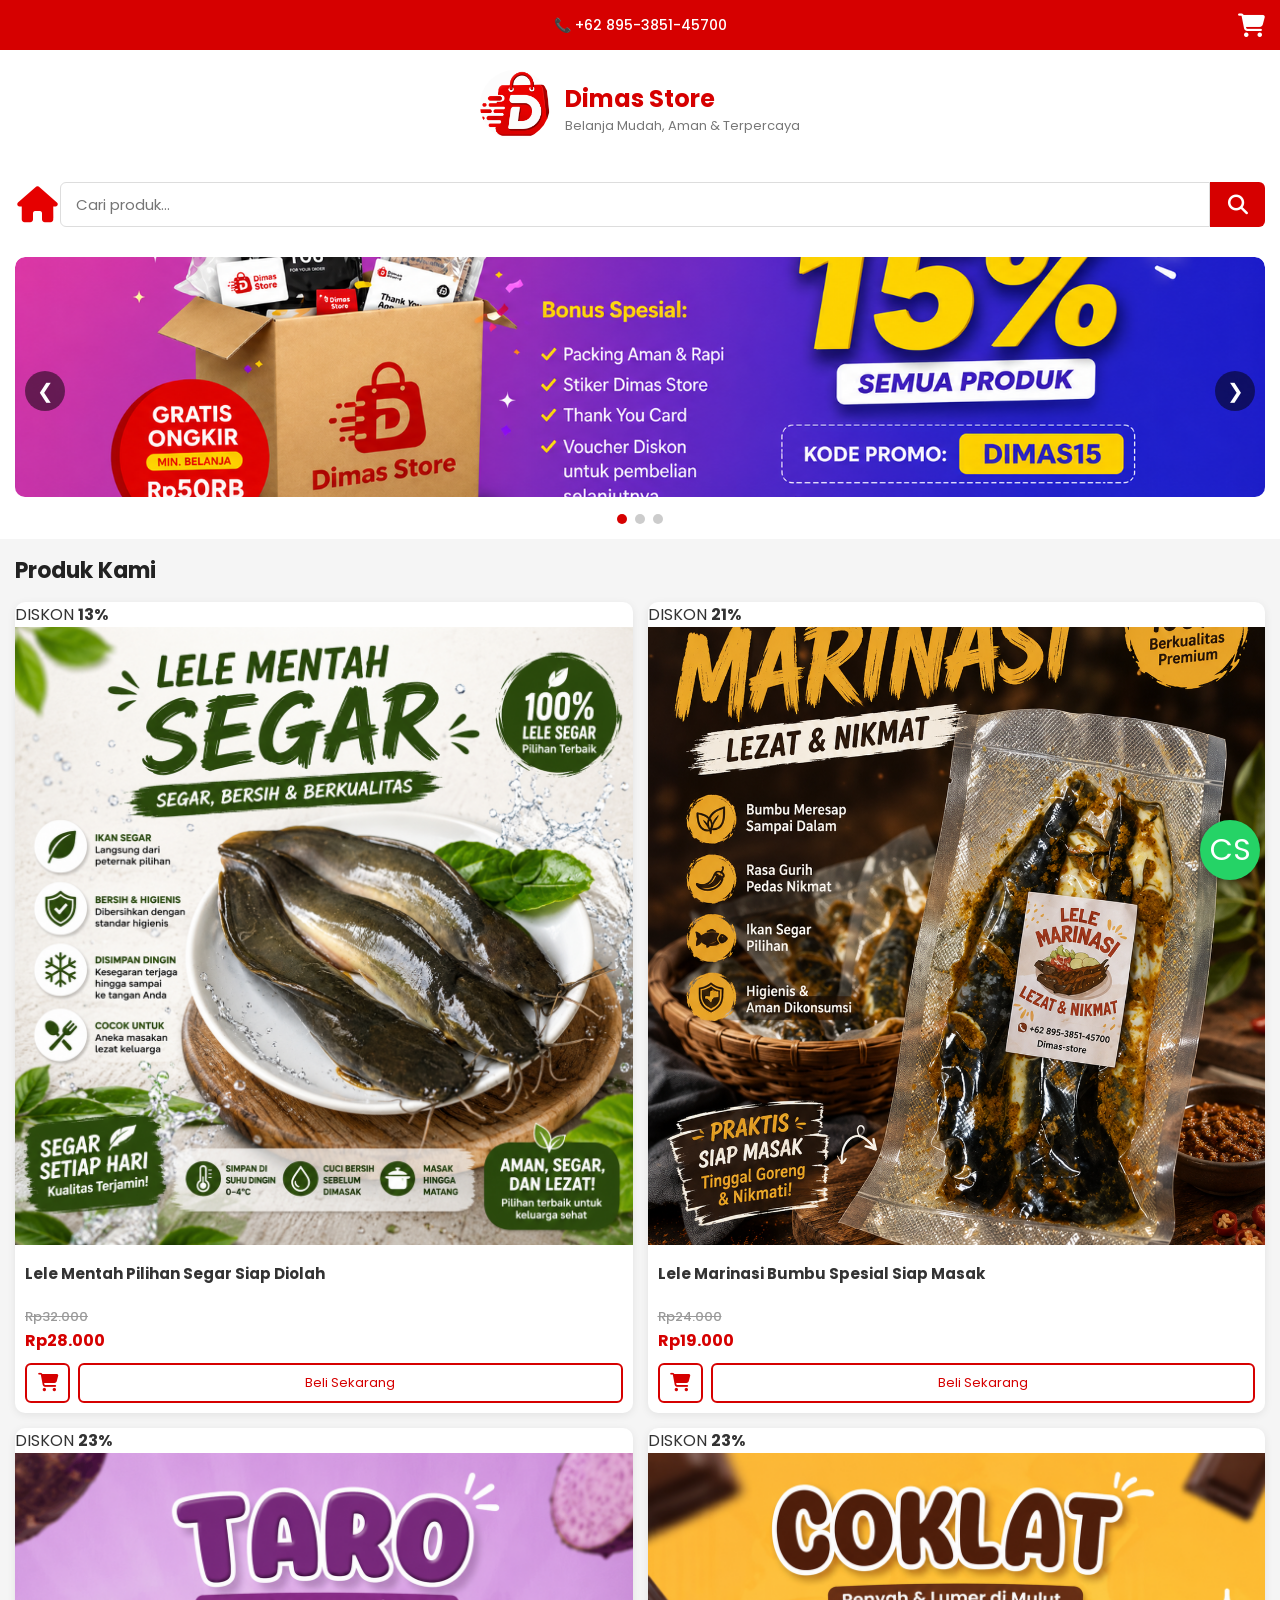
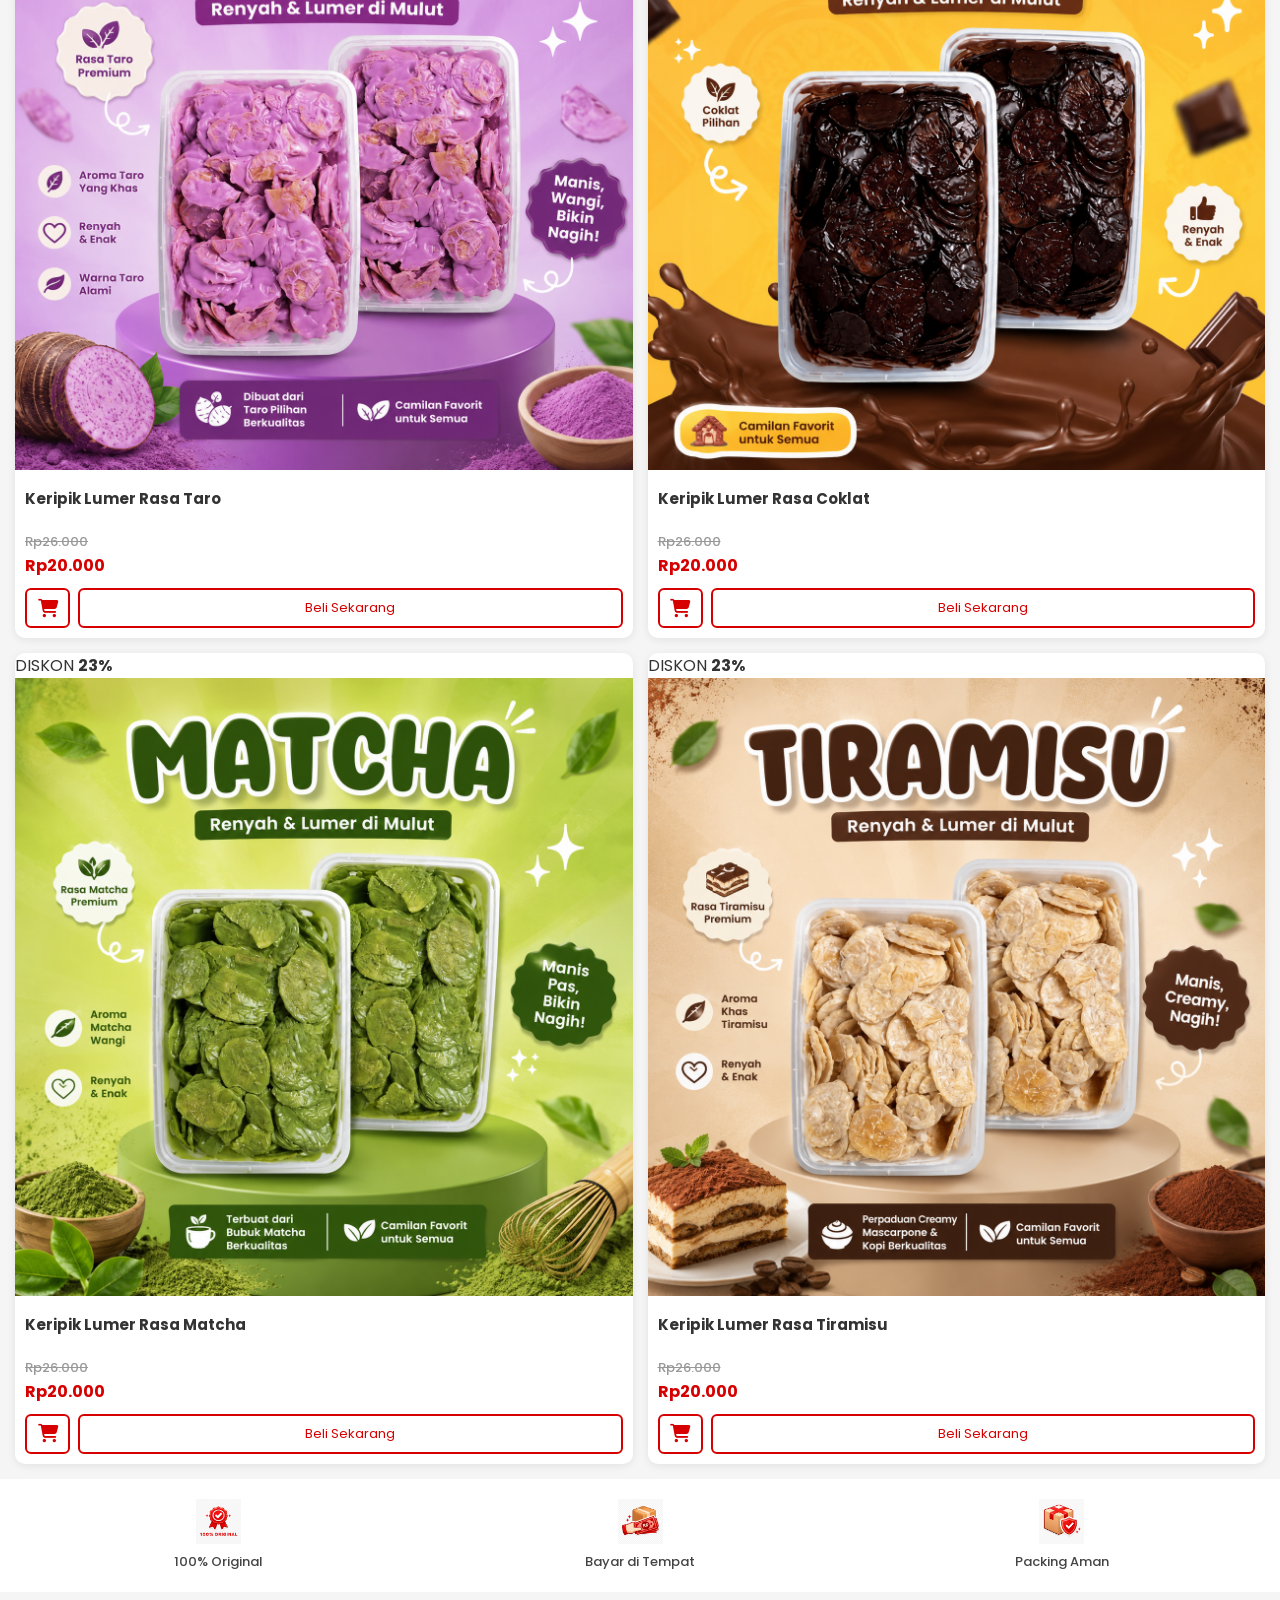
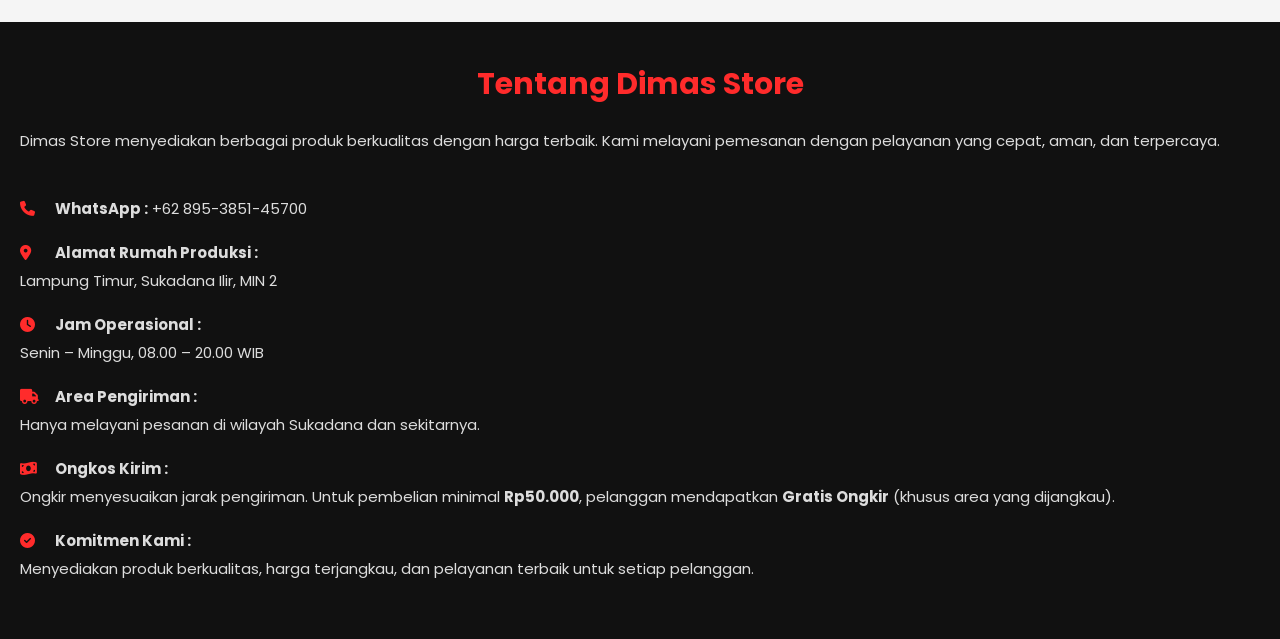
==== index.html @ 582aa78c "Update index.html" ====
<!DOCTYPE html>
<html lang="id">
<head>
    <meta charset="UTF-8">
    <meta name="viewport" content="width=device-width, initial-scale=1.0">
    <title>Toko Online</title>

    <link rel="stylesheet" href="style.css">

    <link rel="preconnect" href="https://fonts.googleapis.com">
    <link rel="preconnect" href="https://fonts.gstatic.com" crossorigin>

    <link href="https://fonts.googleapis.com/css2?family=Poppins:wght@300;400;500;600;700&display=swap" rel="stylesheet">

<link rel="stylesheet" href="https://cdnjs.cloudflare.com/ajax/libs/font-awesome/6.5.2/css/all.min.css">
</head>

<body>

<header>
    
<div class="top-bar">
    <span>📞 +62 895-3851-45700</span>

    <a href="keranjang.html" class="cart-btn" title="Keranjang">
    <i class="fa-solid fa-cart-shopping"></i>
    </a>
</div>

    <div class="logo-area">

        <div class="logo">
            <img src="logo.png" alt="Logo">
        </div>
        
        
        <div class="nama-toko">
    <h1>Dimas Store</h1>
    <p>Belanja Mudah, Aman &
        Terpercaya</p>
        </div>

    </div>

    <div class="search-box">

    <a href="javascript:location.reload();" class="home-btn" title="Beranda">
        <i class="fa-solid fa-house"></i>
    </a>

    <input
        type="text"
        id="searchInput"
        placeholder="Cari produk..."
    >

    <button id="searchButton">
    <i class="fa-solid fa-magnifying-glass"></i>
    </button>

    </div>

</header>

<main>
<section class="slider">

    <div class="slides">

        <div class="slide active">
            <img src="banner1.jpg" alt="Banner 1">
        </div>

        <div class="slide">
            <img src="banner2.jpg" alt="Banner 2">
        </div>

        <div class="slide">
            <img src="banner3.jpg" alt="Banner 3">
        </div>

    </div>

    <button class="prev">&#10094;</button>
    <button class="next">&#10095;</button>

    <div class="dots">

        <span class="dot active"></span>
        <span class="dot"></span>
        <span class="dot"></span>

    </div>

</section>

<section class="produk">

    <div class="judul-produk">
        <h2>Produk Kami</h2>
    </div>

    <div class="produk-grid">
<div class="produk-card">
    
<div class="ribbon">
    <span>DISKON</span>
    <strong>13%</strong>
</div>

<img src="produk1.jpg" alt="Lele Mentah Pilihan Segar Siap Diolah">
            
<h3>Lele Mentah Pilihan Segar Siap Diolah</h3>

            <p class="harga">
    <span class="harga-lama">Rp32.000</span><br>
    <span class="harga-baru">Rp28.000</span>
            </p>
<div class="produk-btn">
    <button class="btn-cart">
        <i class="fa-solid fa-cart-shopping"></i>
    </button>

    <button class="btn-beli">
        Beli Sekarang
    </button>
</div>

        </div>

        <div class="produk-card">
<div class="ribbon">
    <span>DISKON</span>
    <strong>21%</strong>
</div>

<img src="produk2.jpg" alt="Lele Marinasi Bumbu Spesial Siap Masak">
            
<h3>Lele Marinasi Bumbu Spesial Siap Masak</h3>
<p class="harga">
    <span class="harga-lama">Rp24.000</span><br>
    <span class="harga-baru">Rp19.000</span>
</p>
<div class="produk-btn">
    <button class="btn-cart">
        <i class="fa-solid fa-cart-shopping"></i>
    </button>

    <button class="btn-beli">
        Beli Sekarang
    </button>
</div>
        </div>

        <div class="produk-card">

            <div class="ribbon">
    <span>DISKON</span>
    <strong>23%</strong>
            </div>
            <img src="produk3.jpg" alt="Keripik Lumer Rasa Taro">
<h3>Keripik Lumer Rasa Taro</h3>
<p class="harga">
    <span class="harga-lama">Rp26.000</span><br>
    <span class="harga-baru">Rp20.000</span>
</p>

            <div class="produk-btn">
    <button class="btn-cart">
        <i class="fa-solid fa-cart-shopping"></i>
    </button>

    <button class="btn-beli">
        Beli Sekarang
    </button>
            </div>

        </div>

        <div class="produk-card">
            <div class="ribbon">
    <span>DISKON</span>
    <strong>23%</strong>
            </div>
    <img src="produk4.jpg" alt="Keripik Lumer Rasa Coklat">
    <h3>Keripik Lumer Rasa Coklat</h3>
    <p class="harga">
    <span class="harga-lama">Rp26.000</span><br>
    <span class="harga-baru">Rp20.000</span>
    </p>
    <div class="produk-btn">
    <button class="btn-cart">
        <i class="fa-solid fa-cart-shopping"></i>
    </button>

    <button class="btn-beli">
        Beli Sekarang
    </button>
    </div>
        </div>

            <div class="produk-card">
                <div class="ribbon">
    <span>DISKON</span>
    <strong>23%</strong>
                </div>
    <img src="produk5.jpg" alt="Keripik Lumer Rasa Matcha">
    <h3>Keripik Lumer Rasa Matcha</h3>
    <p class="harga">
    <span class="harga-lama">Rp26.000</span><br>
    <span class="harga-baru">Rp20.000</span>
    </p>
    <div class="produk-btn">
    <button class="btn-cart">
        <i class="fa-solid fa-cart-shopping"></i>
    </button>

    <button class="btn-beli">
        Beli Sekarang
    </button>
    </div>
            </div>

        <div class="produk-card">
            <div class="ribbon">
    <span>DISKON</span>
    <strong>23%</strong>
            </div>

            <img src="produk6.jpg" alt="Keripik Lumer Rasa Tiramisu">
<h3>Keripik Lumer Rasa Tiramisu</h3>

            <p class="harga">
    <span class="harga-lama">Rp26.000</span><br>
    <span class="harga-baru">Rp20.000</span>
            </p>
<div class="produk-btn">
    <button class="btn-cart">
        <i class="fa-solid fa-cart-shopping"></i>
    </button>

    <button class="btn-beli">
        Beli Sekarang
    </button>
</div>
        </div>

    </div>

</section>
<footer>

    <div class="footer-box">

        <div class="footer-item">
            <img src="original.png" alt="Original">
            <p>100% Original</p>
        </div>

        <div class="footer-item">
            <img src="cod.png" alt="COD">
            <p>Bayar di Tempat</p>
        </div>

        <div class="footer-item">
            <img src="packing.png" alt="Packing">
            <p>Packing Aman</p>
        </div>

    </div>

</footer>

<section class="tentang">

    <h2>Tentang Dimas Store</h2>

    <p>
        Dimas Store menyediakan berbagai produk berkualitas dengan harga terbaik.
        Kami melayani pemesanan dengan pelayanan yang cepat, aman, dan terpercaya.
    </p>

    <br>

    <p>
        <i class="fa-solid fa-phone"></i>
        <b>WhatsApp :</b> +62 895-3851-45700
    </p>

    <p>
        <i class="fa-solid fa-location-dot"></i>
        <b>Alamat Rumah Produksi :</b><br>
        Lampung Timur, Sukadana Ilir, MIN 2
    </p>

    <p>
        <i class="fa-solid fa-clock"></i>
        <b>Jam Operasional :</b><br>
        Senin – Minggu, 08.00 – 20.00 WIB
    </p>

    <p>
        <i class="fa-solid fa-truck"></i>
        <b>Area Pengiriman :</b><br>
        Hanya melayani pesanan di wilayah Sukadana dan sekitarnya.
    </p>

    <p>
        <i class="fa-solid fa-money-bill-wave"></i>
        <b>Ongkos Kirim :</b><br>
        Ongkir menyesuaikan jarak pengiriman. Untuk pembelian minimal <b>Rp50.000</b>, pelanggan mendapatkan <b>Gratis Ongkir</b> (khusus area yang dijangkau).
    </p>

    <p>
        <i class="fa-solid fa-circle-check"></i>
        <b>Komitmen Kami :</b><br>
        Menyediakan produk berkualitas, harga terjangkau, dan pelayanan terbaik untuk setiap pelanggan.
    </p>

</section>



</main>

<script src="script.js"></script>
<a href="https://wa.me/62895385145700?text=Halo%20Dimas-store%20saya%20ingin%20bertanya%20tentang%20produk" 
   class="cs-float" target="_blank">
   CS
</a>
</body>
</html>
---- style.css ----
*{
    margin:0;
    padding:0;
    box-sizing:border-box;
    font-family:'Poppins',sans-serif;
}

body{
    background:#f5f5f5;
    color:#333;
}

.top-bar{
    width:100%;
    height:50px;
    background:#d60000;
    color:#fff;
    display:flex;
    justify-content:center;
    align-items:center;
    position:relative;
    font-size:14px;
    font-weight:500;

}

.logo-area{
    display:flex;
    align-items:center;
    justify-content:center;
    gap:15px;
    background:#fff;
    padding:20px 15px;
}

.logo img{
    width:70px;
    height:70px;
    border-radius:50%;
    object-fit:cover;
}

.nama-toko h1{
    font-size:24px;
    color:#d60000;
}

.nama-toko p{
    font-size:13px;
    color:#777;
}

.search-box{
    display:flex;
    padding:15px;
    background:#fff;
}

.search-box input{
    flex:1;
    height:45px;
    border:1px solid #ddd;
    border-radius:6px 0 0 6px;
    padding:0 15px;
    outline:none;
    font-size:15px;
}

.search-box button{
    width:55px;
    border:none;
    background:#d60000;
    color:#fff;
    font-size:20px;
    border-radius:0 6px 6px 0;
    cursor:pointer;
    display:flex;
    justify-content:center;
    align-items:center;

}
.slider{
    width:100%;
    background:#fff;
    padding:15px;
    position:relative;
}

.slides{
    width:100%;
    overflow:hidden;
    border-radius:10px;
}

.slide{
    display:none;
}

.slide.active{
    display:block;
}

.slide img{
    width:100%;
    height:240px;
    object-fit:cover;
    border-radius:10px;
}


.prev,
.next{
    position:absolute;
    top:50%;
    transform:translateY(-50%);
    width:40px;
    height:40px;
    border:none;
    border-radius:50%;
    background:rgba(0,0,0,.5);
    color:#fff;
    font-size:20px;
    cursor:pointer;
    z-index:10;
}

.prev{
    left:25px;
}

.next{
    right:25px;
}

.dots{
    display:flex;
    justify-content:center;
    gap:8px;
    margin-top:10px;
}

.dot{
    width:10px;
    height:10px;
    background:#ccc;
    border-radius:50%;
}

.dot.active{
    background:#d60000;
}

.produk{
    padding:15px;
}

.judul-produk{
    margin-bottom:15px;
}

.judul-produk h2{
    font-size:22px;
    color:#222;
}

.produk-grid{
    display:grid;
    grid-template-columns:repeat(2,1fr);
    gap:15px;
}

.produk-card{
    background:#fff;
    border-radius:10px;
    overflow:hidden;
    box-shadow:0 2px 8px rgba(0,0,0,.08);
}

.produk-card img{
    width:100%;
    aspect-ratio:1/1;
    object-fit:cover;
}

.produk-card h3{
    font-size:15px;
    padding:10px;
}

.harga{
    color:#d60000;
    font-size:16px;
    font-weight:600;
    padding:0 10px 10px;
}

.produk-card button{
    cursor:pointer;
}
.footer-box{
    display:flex;
    justify-content:space-between;
    align-items:flex-start;
    gap:15px;
    padding:20px 15px;
    background:#fff;
}

.footer-item{
    flex:1;
    display:flex;
    flex-direction:column;
    align-items:center;
    justify-content:center;
    text-align:center;
}

.footer-item img{
    width:45px;
    height:45px;
    object-fit:contain;
    margin-bottom:8px;
}

.footer-item p{
    font-size:13px;
    color:#444;
    font-weight:500;

}

.tentang{
    background:#ffffff;
    margin-top:20px;
    padding:20px 15px;
}

.tentang h2{
    font-size:22px;
    color:#d60000;
    margin-bottom:12px;
}

.tentang p{
    font-size:14px;
    line-height:1.8;
    color:#555;
    text-align:justify;
}

@media (max-width:480px){

    .logo img{
        width:60px;
        height:60px;
    }

    .nama-toko h1{
        font-size:20px;
    }

    .nama-toko p{
        font-size:12px;
    }

    .slide img{
        height:180px;
    }

    .produk-grid{
        grid-template-columns:repeat(2,1fr);
        gap:12px;
    }

    .produk-card h3{
        font-size:14px;
    }

    .harga{
        font-size:15px;
    }

    .btn-cart{
        width:48px;
        height:42px;
    }

    .btn-beli{
        height:42px;
        font-size:12px;
        font-weight:400;
}
    

    

    .footer-item p{
        font-size:12px;
    }
}
.cs-float {
  position: fixed;
  bottom: 20px;
  right: 20px;
  width: 60px;
  height: 60px;
  background-color: #25D366;
  color: white;
  border-radius: 50%;
  text-align: center;
  font-size: 30px;
  line-height: 60px;
  box-shadow: 0 4px 10px rgba(0,0,0,0.3);
  z-index: 9999;
  text-decoration: none;
  animation: goyang 2s infinite;
}

@keyframes goyang {
  0% { transform: translateY(0); }
  50% { transform: translateY(-8px); }
  100% { transform: translateY(0); }
}

.home-btn{
    color: #e60000 !important;
    font-size: 36px !important;
    text-decoration: none !important;
    display: flex;
    align-items: center;
    justify-content: center;
    width: 45px;
    height: 45px;
    flex-shrink: 0;
}

.home-btn i{
    color: #e60000 !important;
    font-size: 36px !important;
}
.cart-btn{
    position:absolute;
    right:15px;
    top:50%;
    transform:translateY(-50%);
    text-decoration:none;
    font-size:24px;
    z-index:1000;
}

.cart-btn i{
    color:#fff !important;
}

.produk-btn{
    display:flex;
    gap:8px;
    padding:0 10px 10px;
}

.btn-cart{
    width:45px;
    height:40px;
    border:none;
    border-radius:6px;
    background:#ffffff;
    color:#d60000;
    border:2px solid #d60000;
    cursor:pointer;
    font-size:18px;
}

.btn-beli{
    flex:1;
    height:40px;
    border:2px solid #d60000 !important;
    border-radius:6px;
    background:#fff !important;
    color:#d60000 !important;
    font-size:13px;
    font-weight:400;
}
.tentang{
    background:#111;
    color:#fff;
    padding:40px 20px;
    margin-top:30px;
}

.tentang h2{
    text-align:center;
    color:#ff2b2b;
    margin-bottom:20px;
    font-size:30px;
}

.tentang p{
    color:#ddd;
    line-height:1.9;
    font-size:15px;
    margin-bottom:15px;
}

.tentang i{
    color:#ff2b2b;
    width:25px;
    margin-right:6px;
}
.harga{
    margin-top:8px;
}

.harga-lama{
    color:#999;
    text-decoration:line-through;
    font-size:13px;
    font-weight:500;
}

.harga-baru{
    color:#d60000;
    font-size:16px;
    font-weight:700;
}
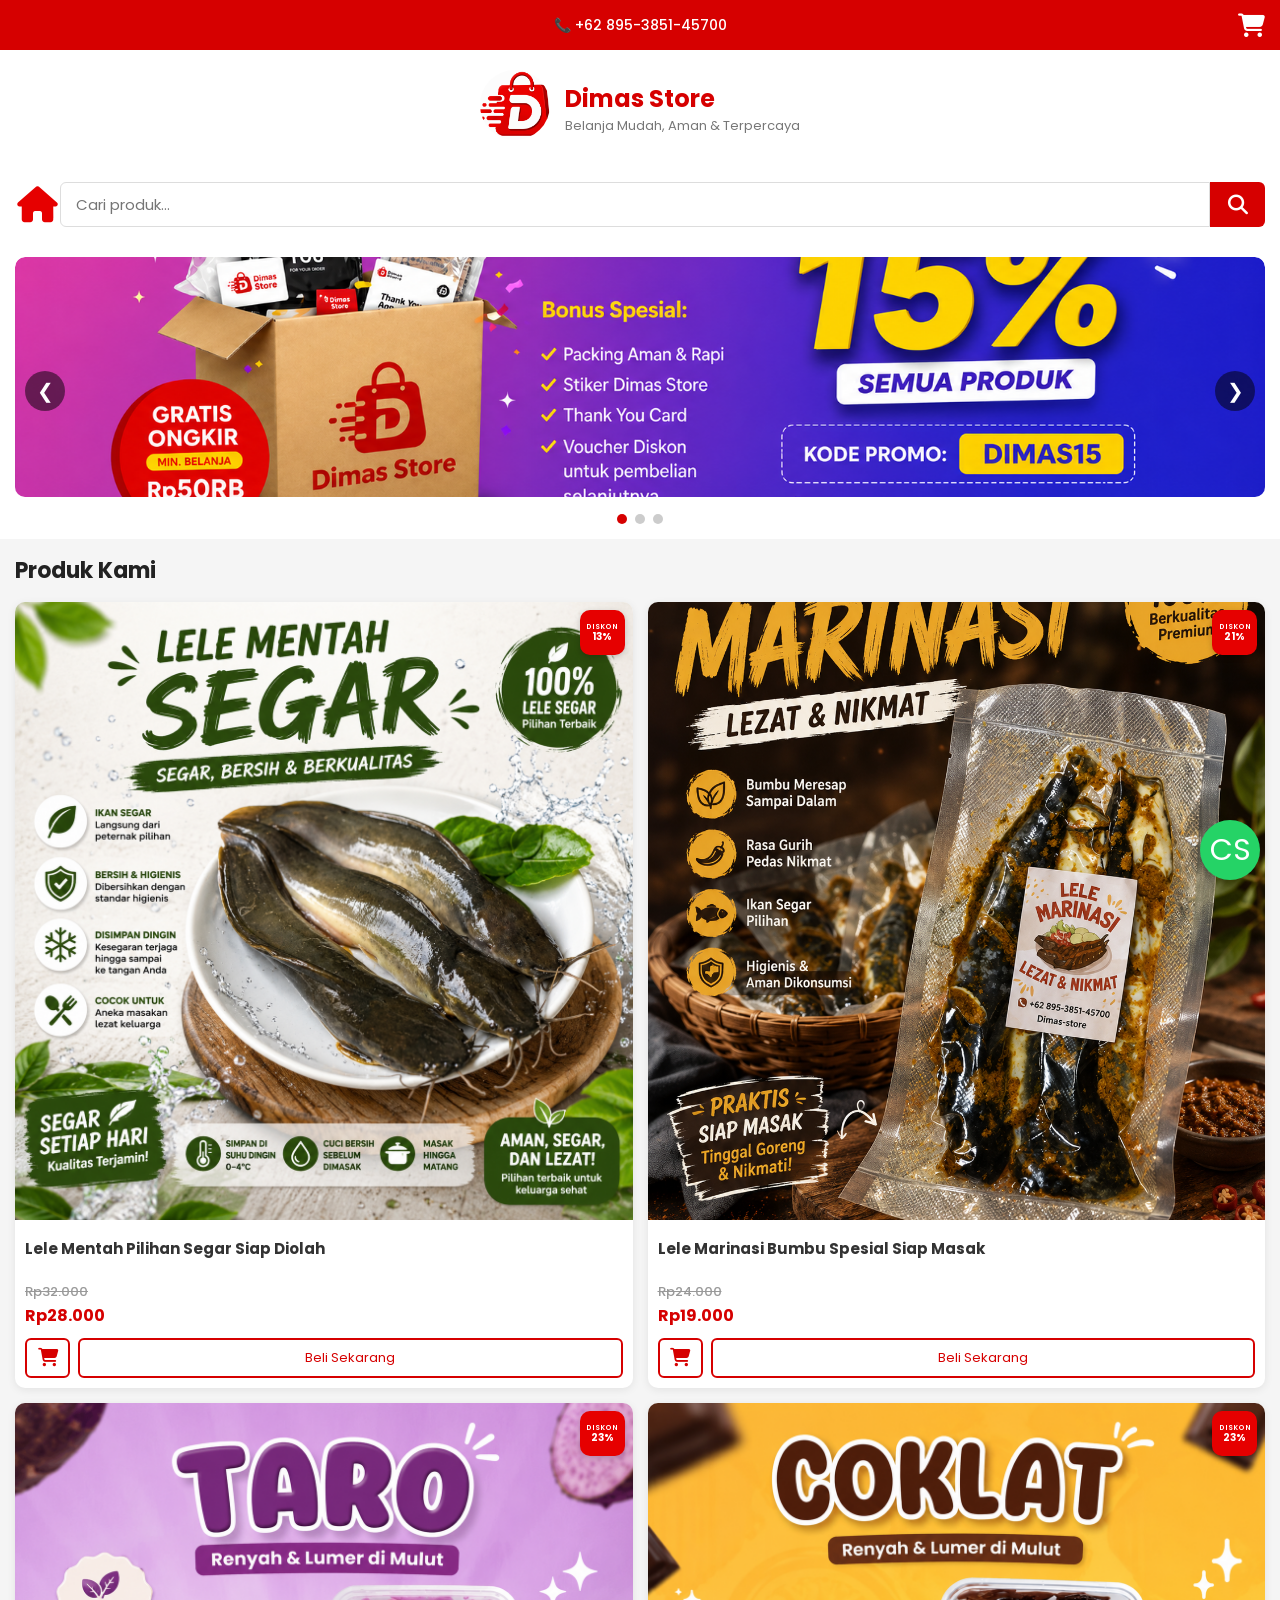
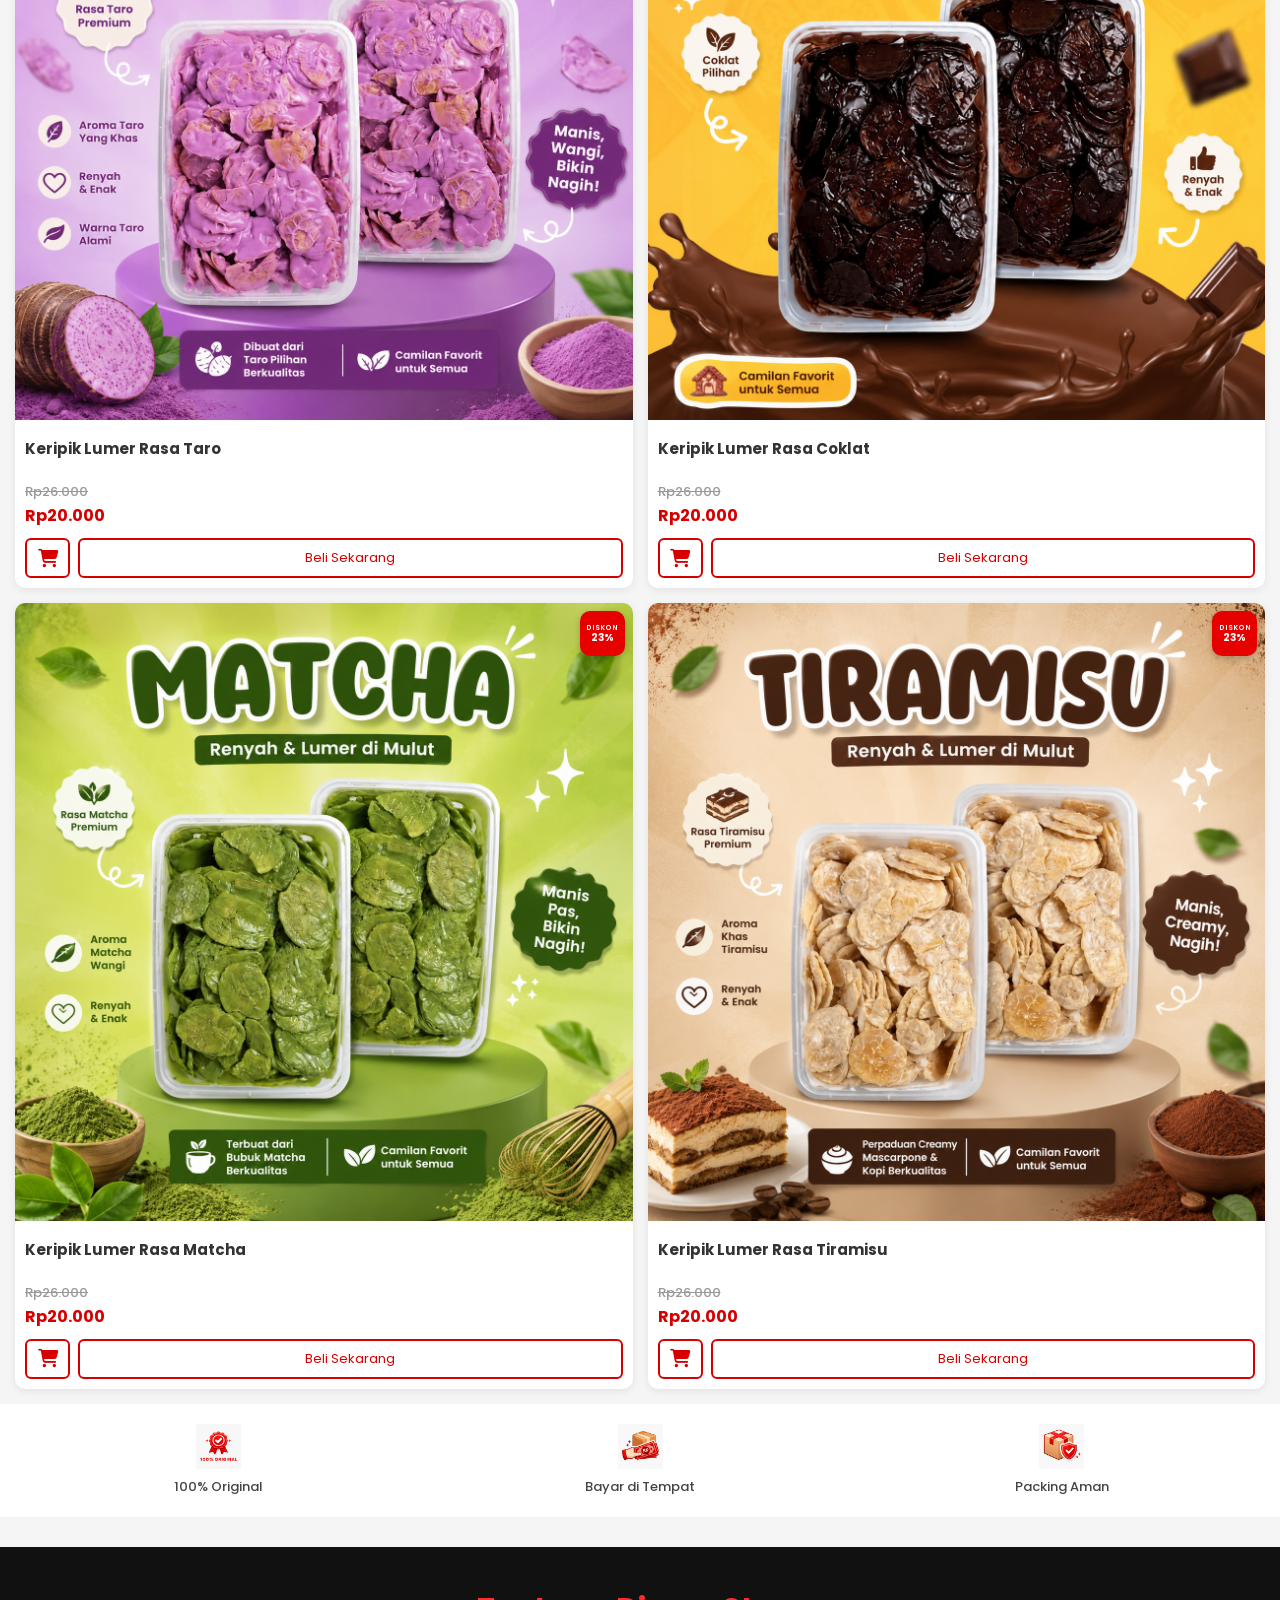
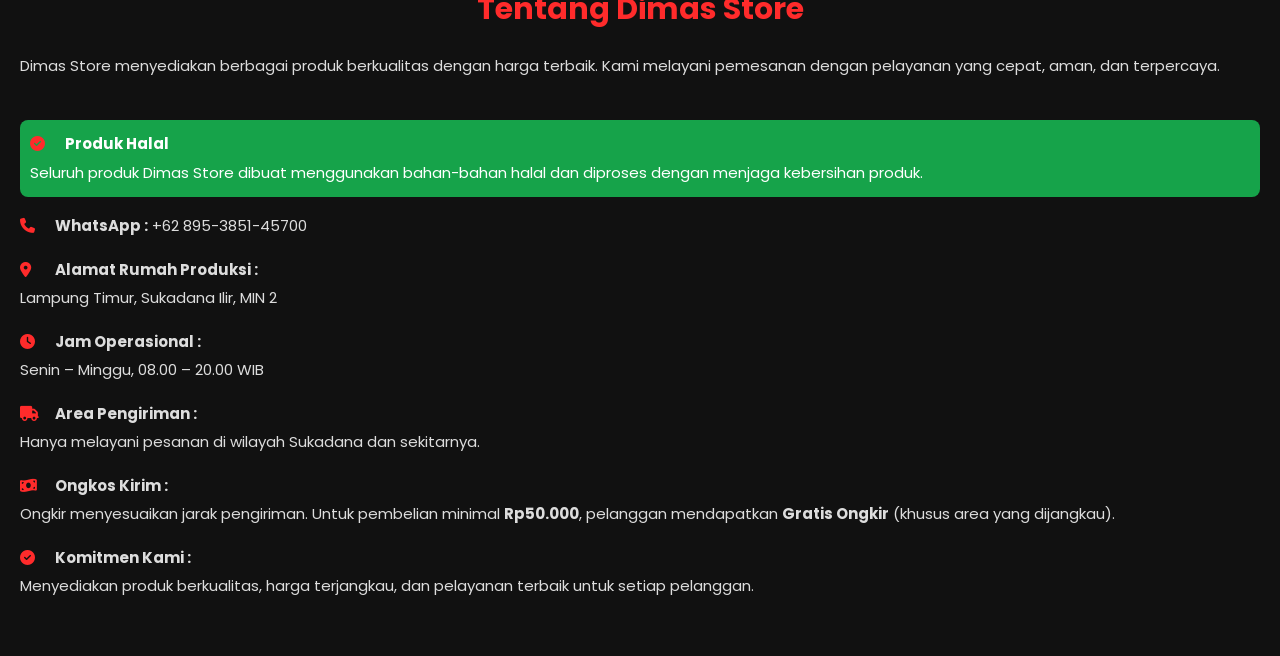
==== commit b1a0c280: "Update index.html" ====
--- a/index.html
+++ b/index.html
@@ -282,6 +282,13 @@
 
     <br>
 
+    <p style="background:#16a34a; color:#fff; padding:10px; border-radius:8px; margin-bottom:15px;">
+    <i class="fa-solid fa-check-circle"></i>
+    <b>Produk Halal</b><br>
+    Seluruh produk Dimas Store dibuat menggunakan bahan-bahan halal dan diproses dengan menjaga kebersihan produk.
+    </p>
+
+    
     <p>
         <i class="fa-solid fa-phone"></i>
         <b>WhatsApp :</b> +62 895-3851-45700
--- a/style.css
+++ b/style.css
@@ -422,3 +422,37 @@
     font-size:16px;
     font-weight:700;
 }
+.produk-card{
+    position:relative;
+    overflow:hidden;
+}
+
+.ribbon{
+    position:absolute;
+    top:8px;
+    right:8px;
+    width:45px;
+    height:45px;
+    background:#e60000;
+    border-radius:10px;
+    color:#fff;
+    display:flex;
+    flex-direction:column;
+    justify-content:center;
+    align-items:center;
+    z-index:20;
+    box-shadow:0 2px 6px rgba(0,0,0,.2);
+}
+
+.ribbon span{
+    font-size:7px;
+    font-weight:600;
+    line-height:1;
+}
+
+.ribbon strong{
+    font-size:10px;
+    font-weight:700;
+    margin-top:2px;
+    line-height:1;
+}
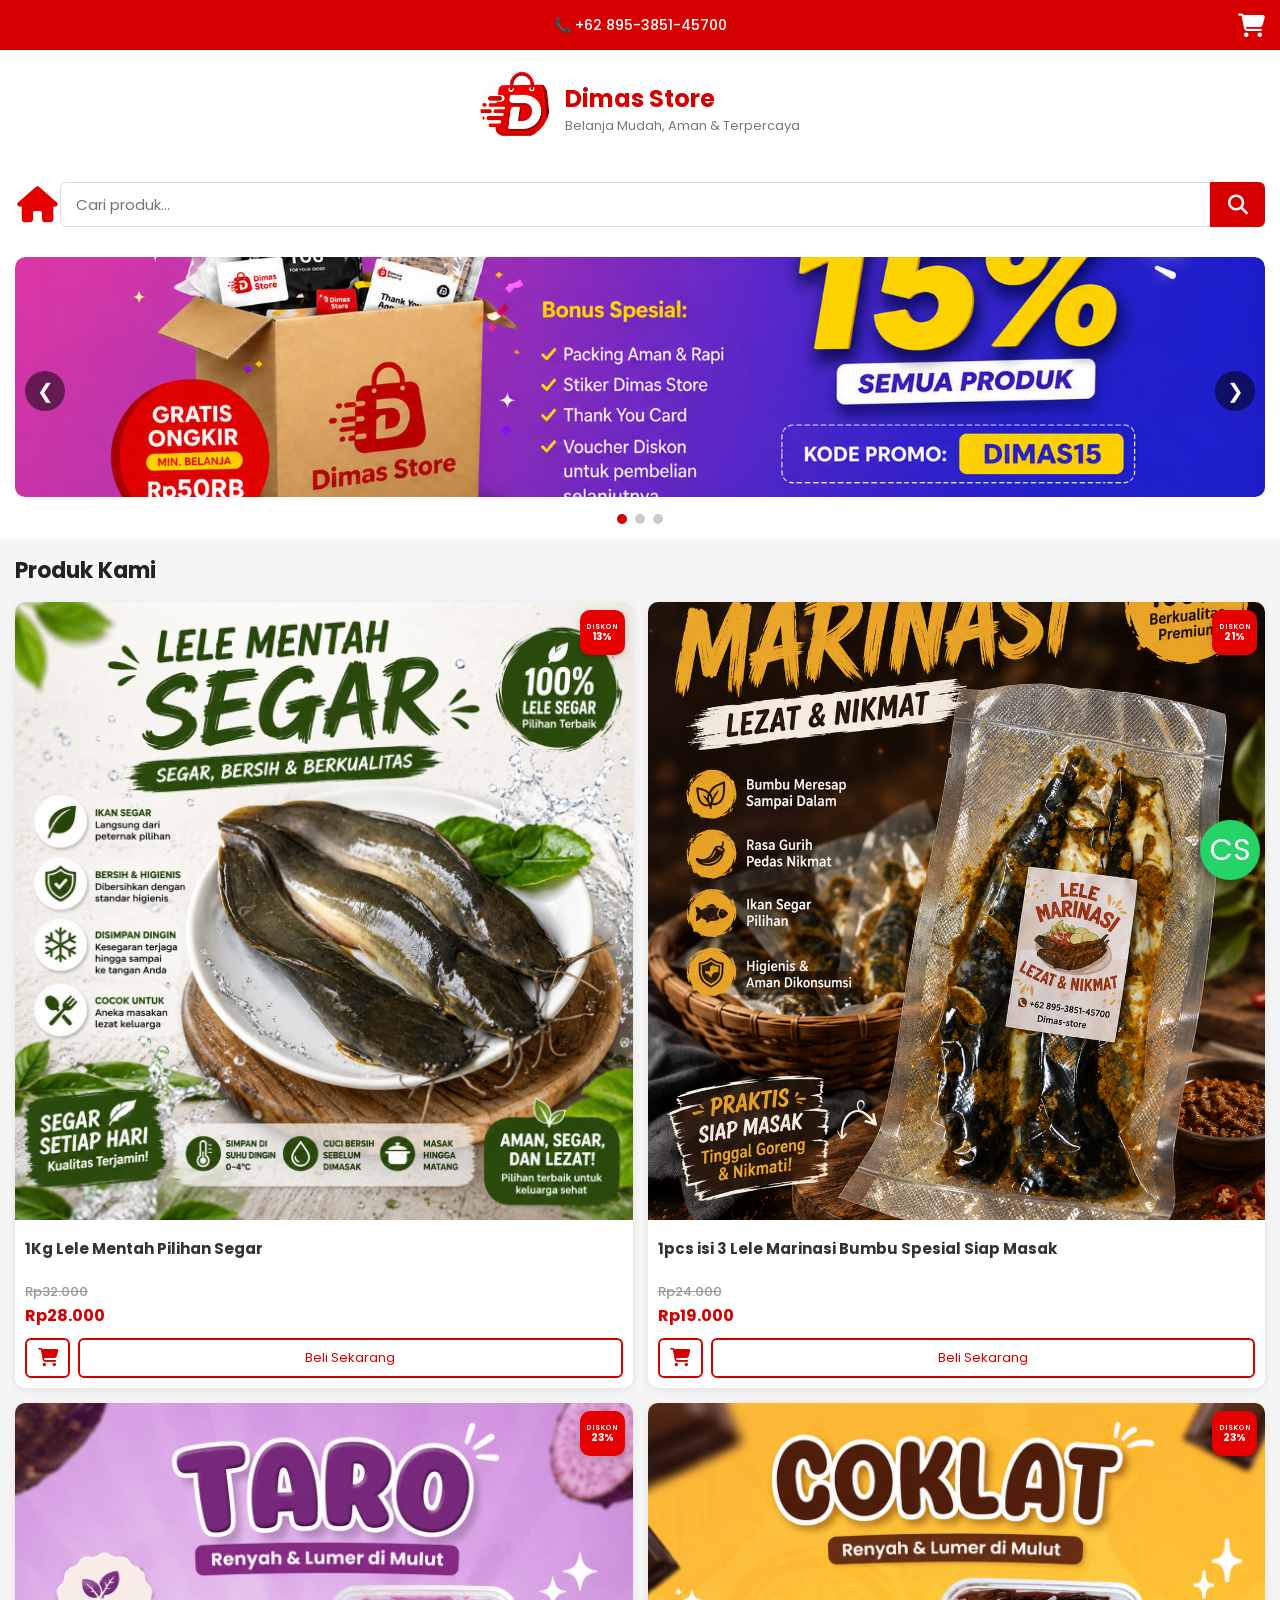
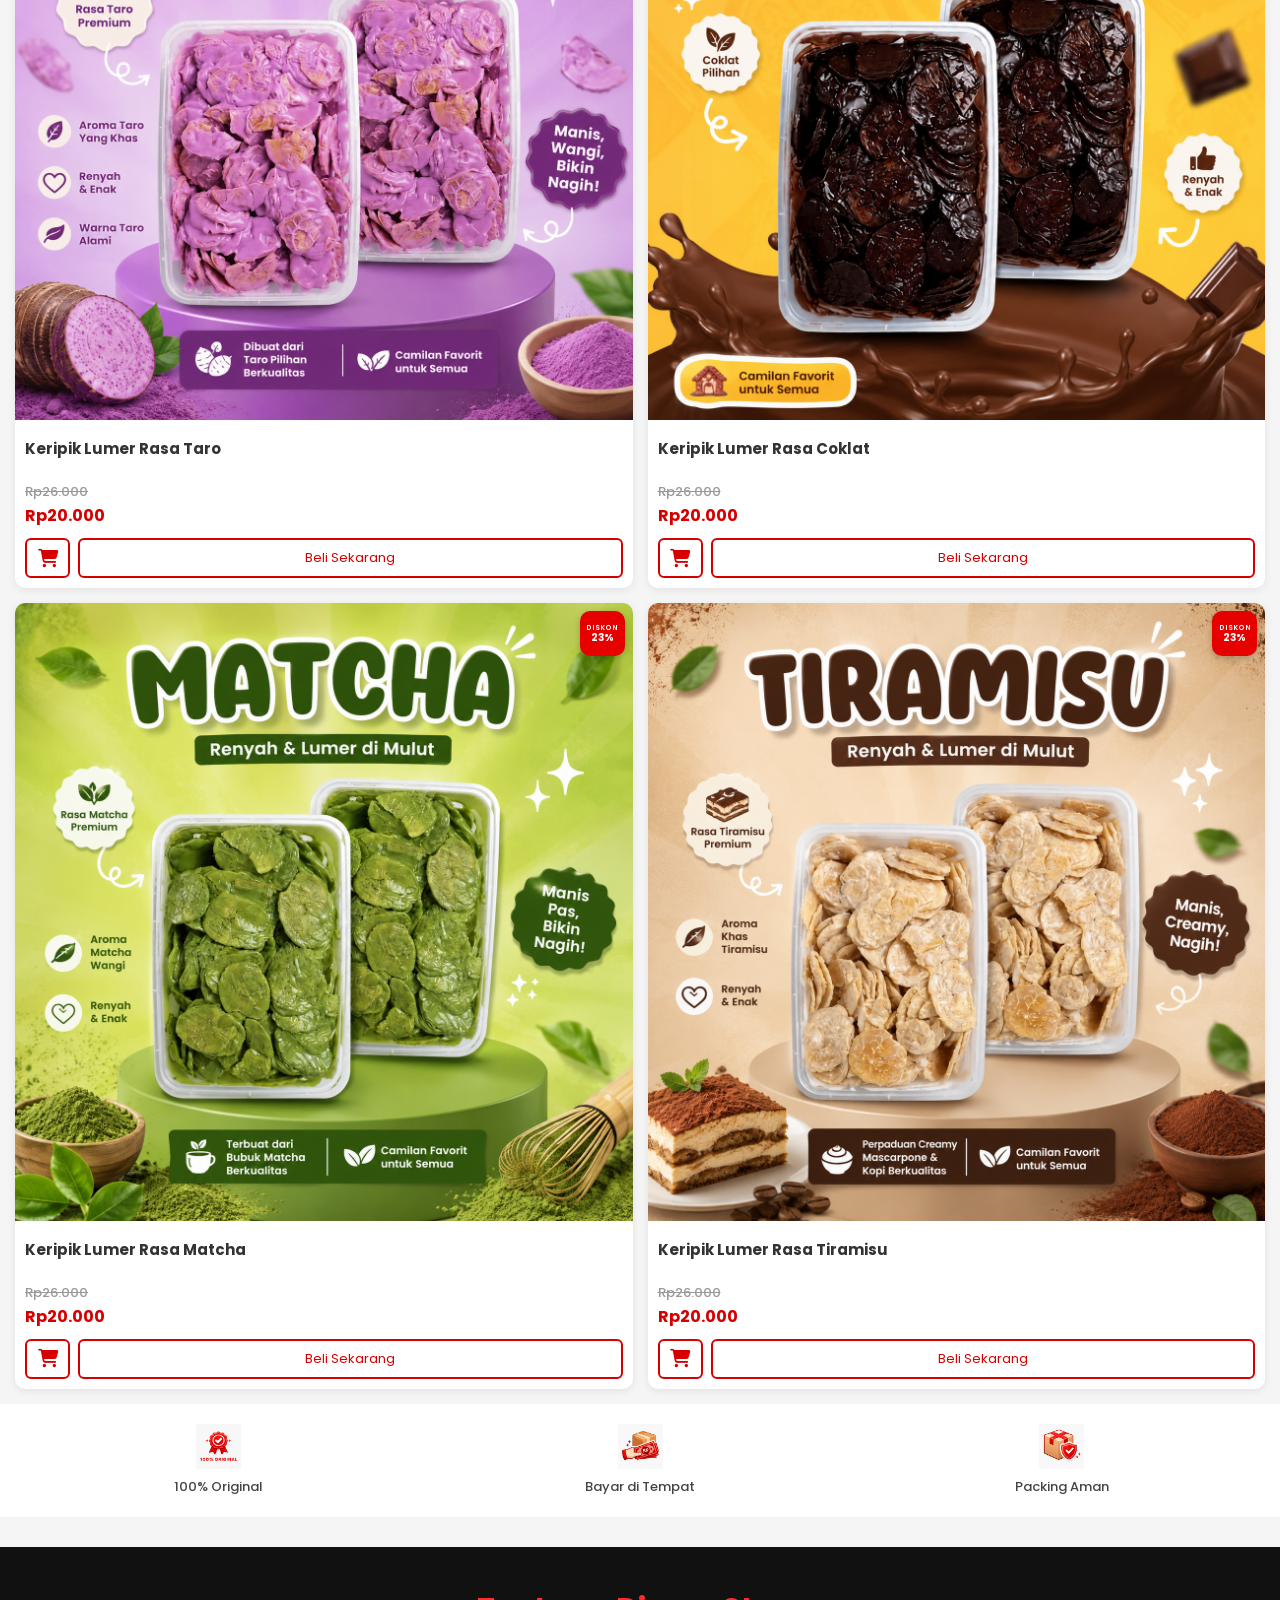
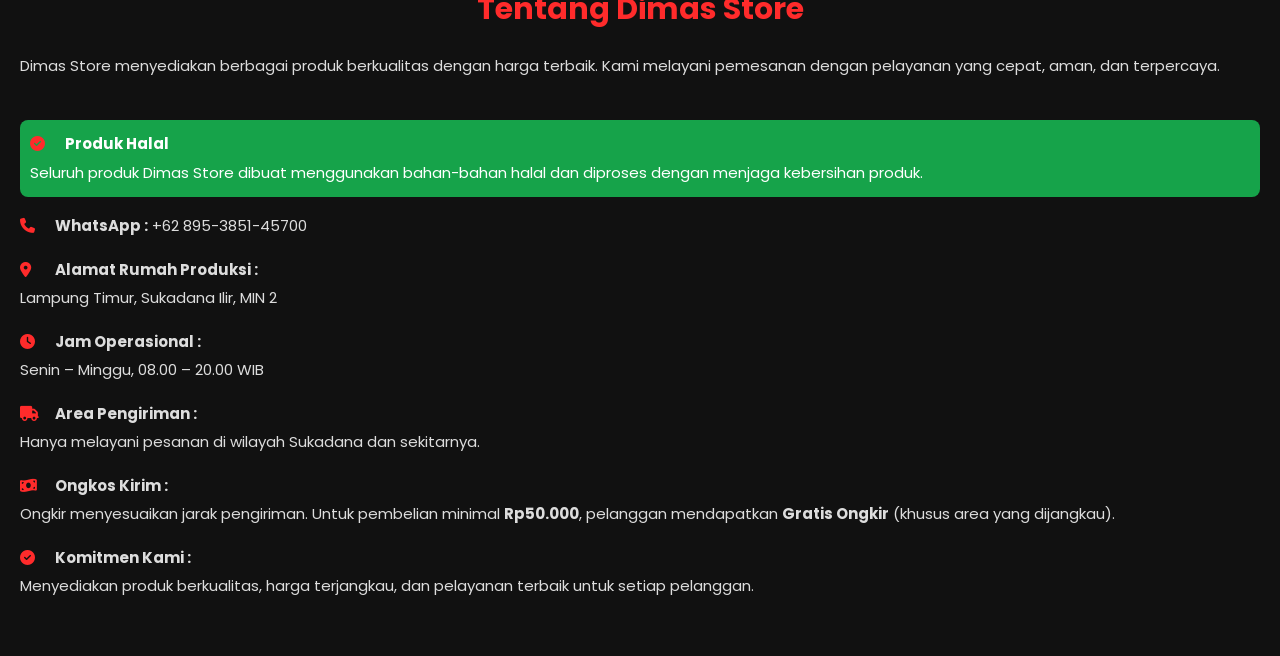
==== commit 38d7b27f: "Update index.html" ====
--- a/index.html
+++ b/index.html
@@ -110,7 +110,7 @@
 
 <img src="produk1.jpg" alt="Lele Mentah Pilihan Segar Siap Diolah">
             
-<h3>Lele Mentah Pilihan Segar Siap Diolah</h3>
+<h3> 1Kg Lele Mentah Pilihan Segar </h3>
 
             <p class="harga">
     <span class="harga-lama">Rp32.000</span><br>
@@ -136,7 +136,7 @@
 
 <img src="produk2.jpg" alt="Lele Marinasi Bumbu Spesial Siap Masak">
             
-<h3>Lele Marinasi Bumbu Spesial Siap Masak</h3>
+<h3> 1pcs isi 3 Lele Marinasi Bumbu Spesial Siap Masak</h3>
 <p class="harga">
     <span class="harga-lama">Rp24.000</span><br>
     <span class="harga-baru">Rp19.000</span>
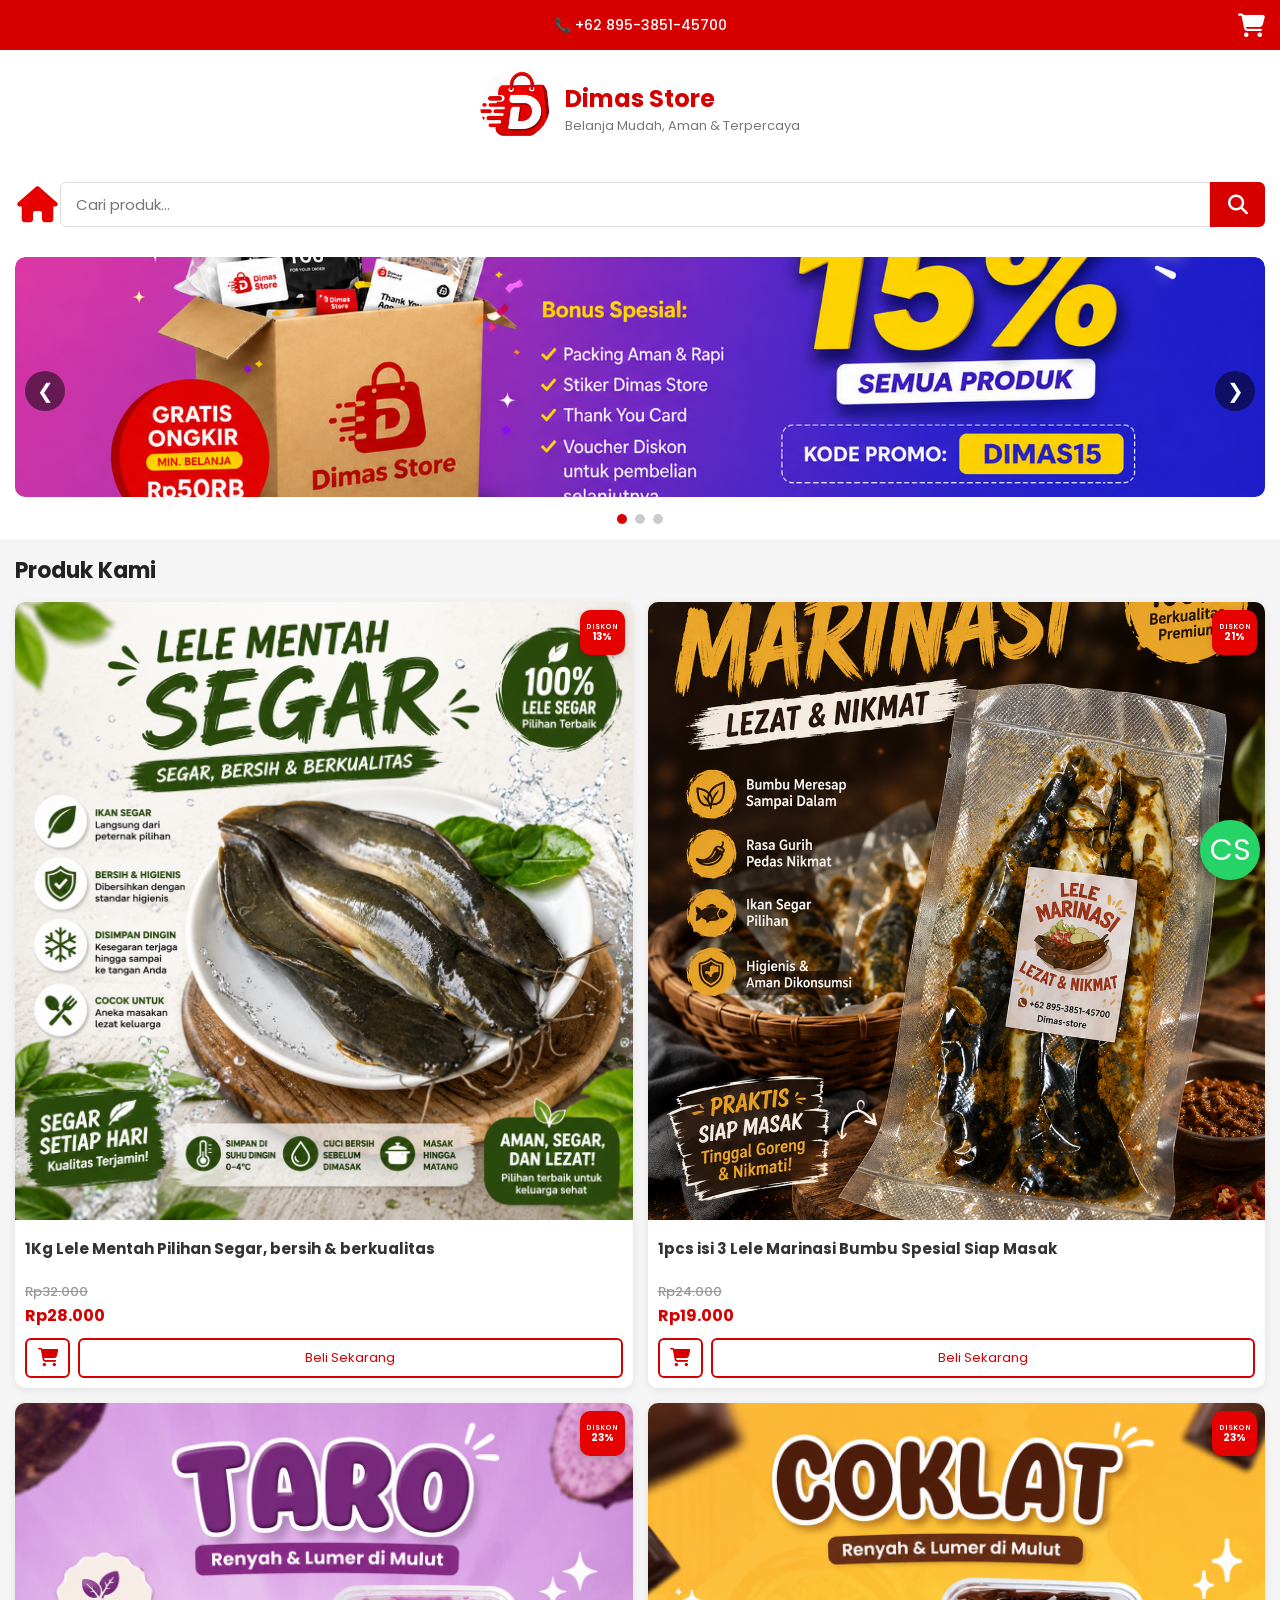
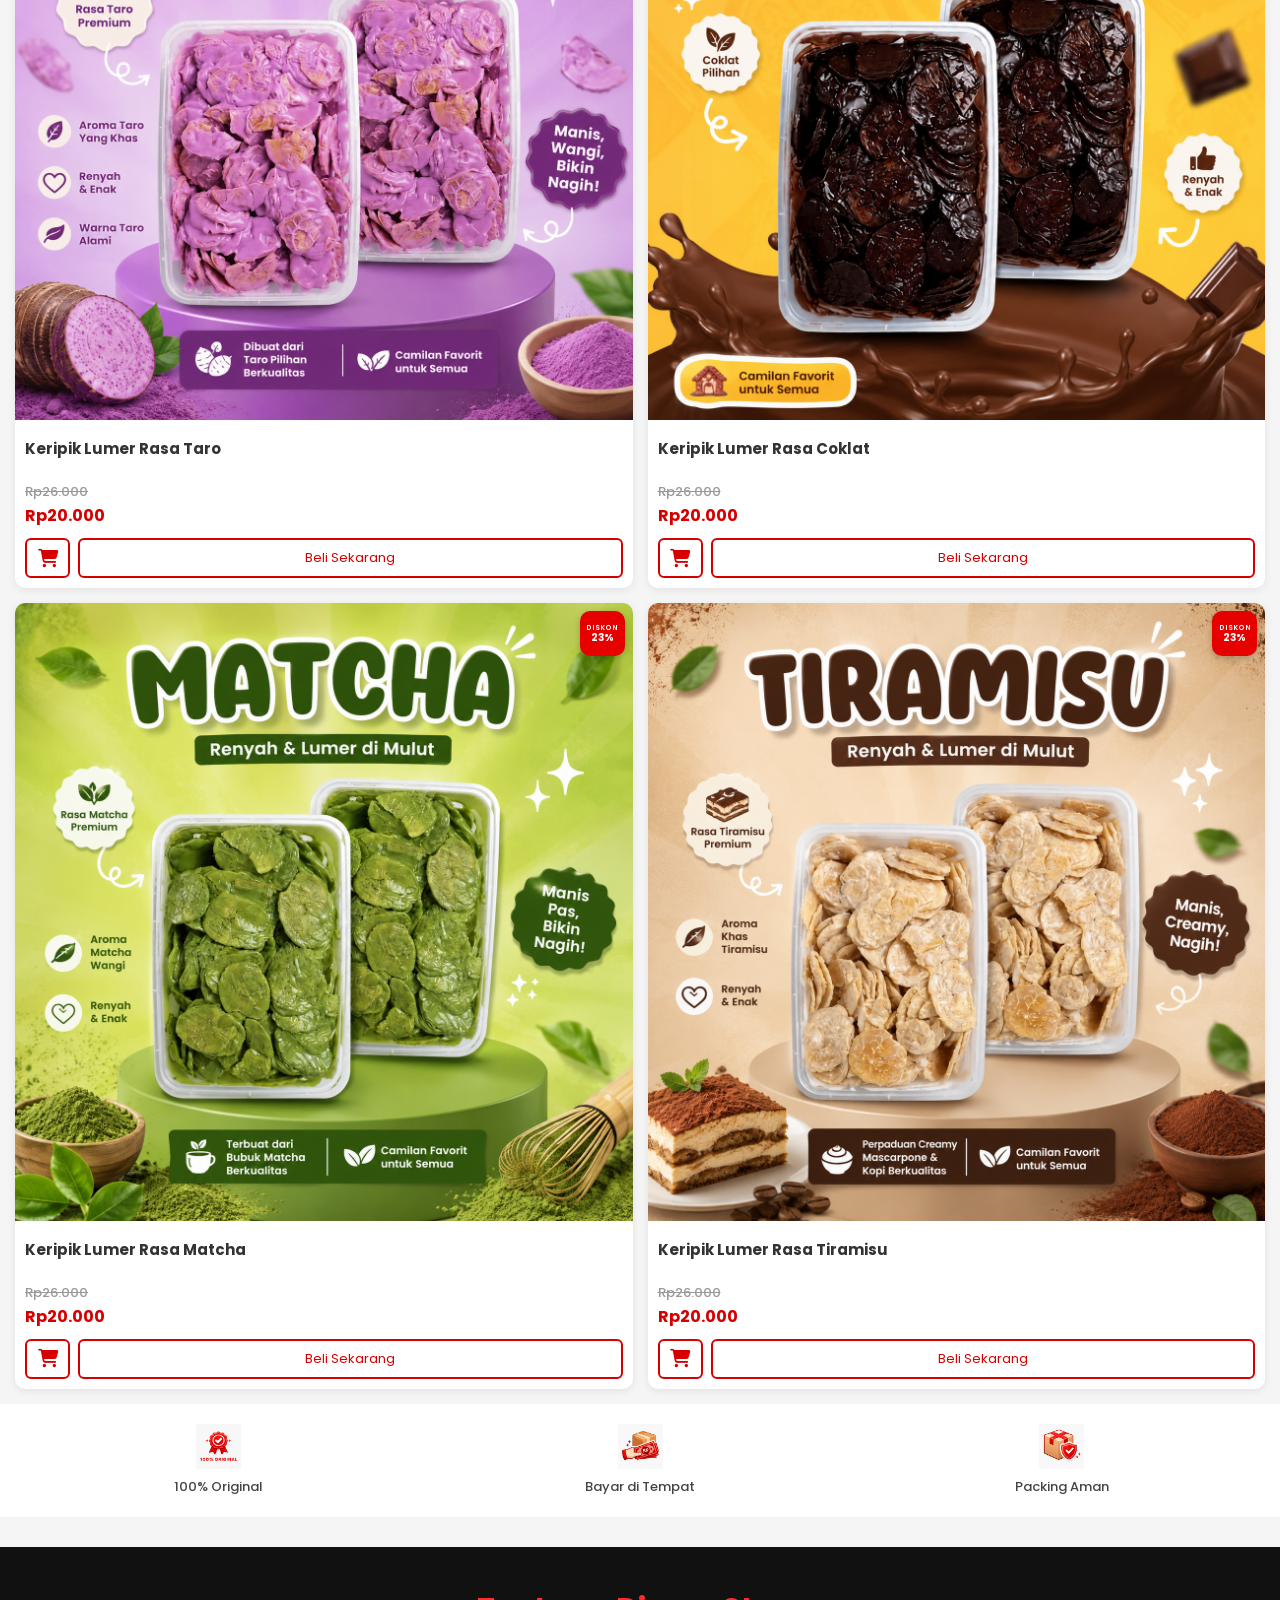
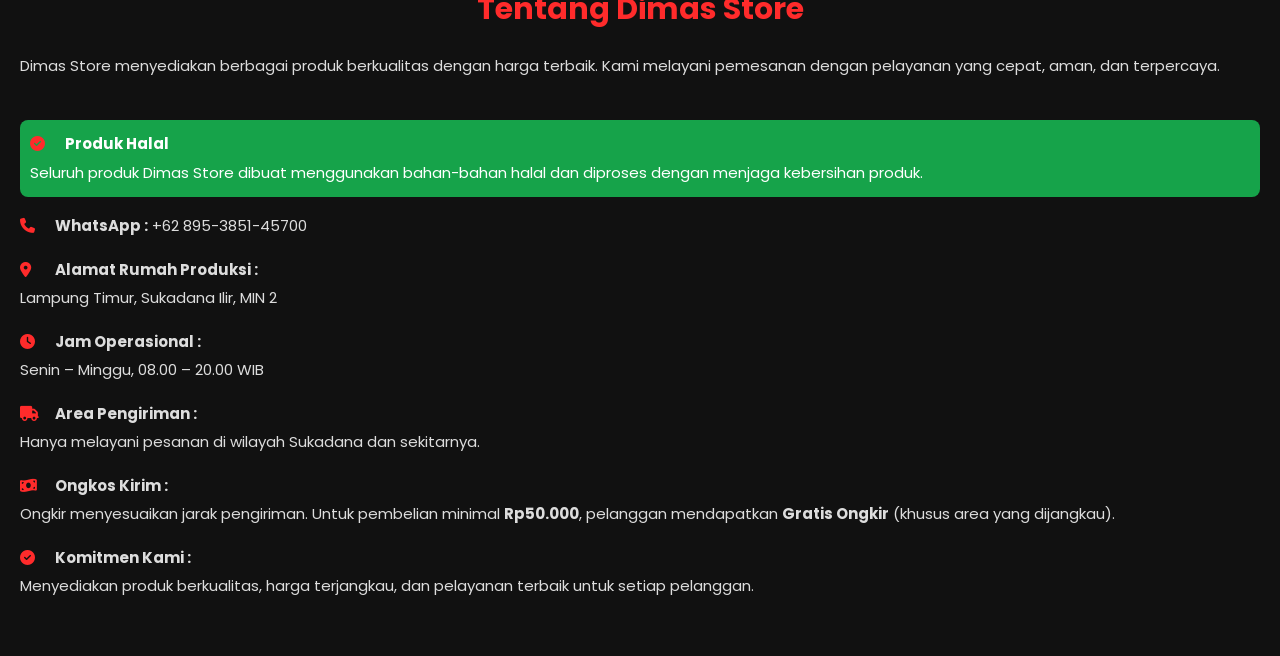
==== commit d123aa65: "Update index.html" ====
--- a/index.html
+++ b/index.html
@@ -110,7 +110,7 @@
 
 <img src="produk1.jpg" alt="Lele Mentah Pilihan Segar Siap Diolah">
             
-<h3> 1Kg Lele Mentah Pilihan Segar </h3>
+<h3> 1Kg Lele Mentah Pilihan Segar, bersih & berkualitas </h3>
 
             <p class="harga">
     <span class="harga-lama">Rp32.000</span><br>
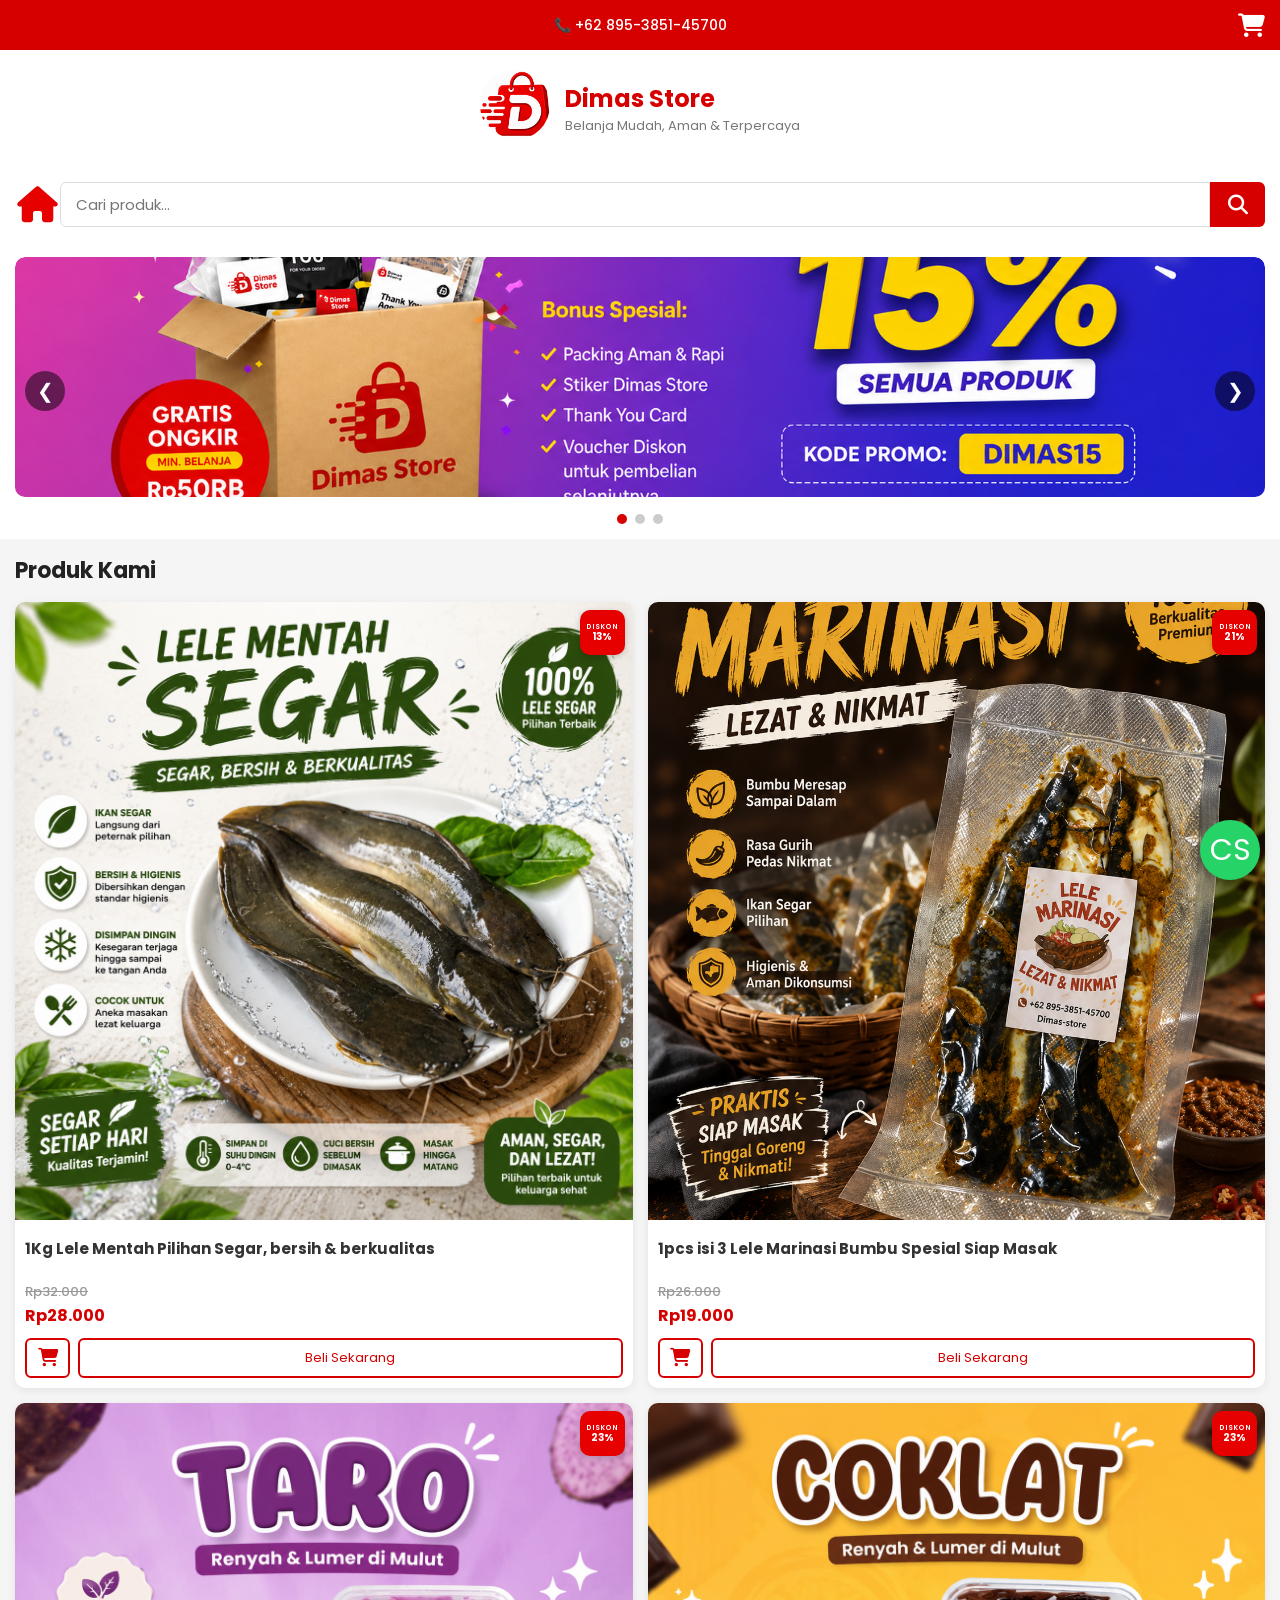
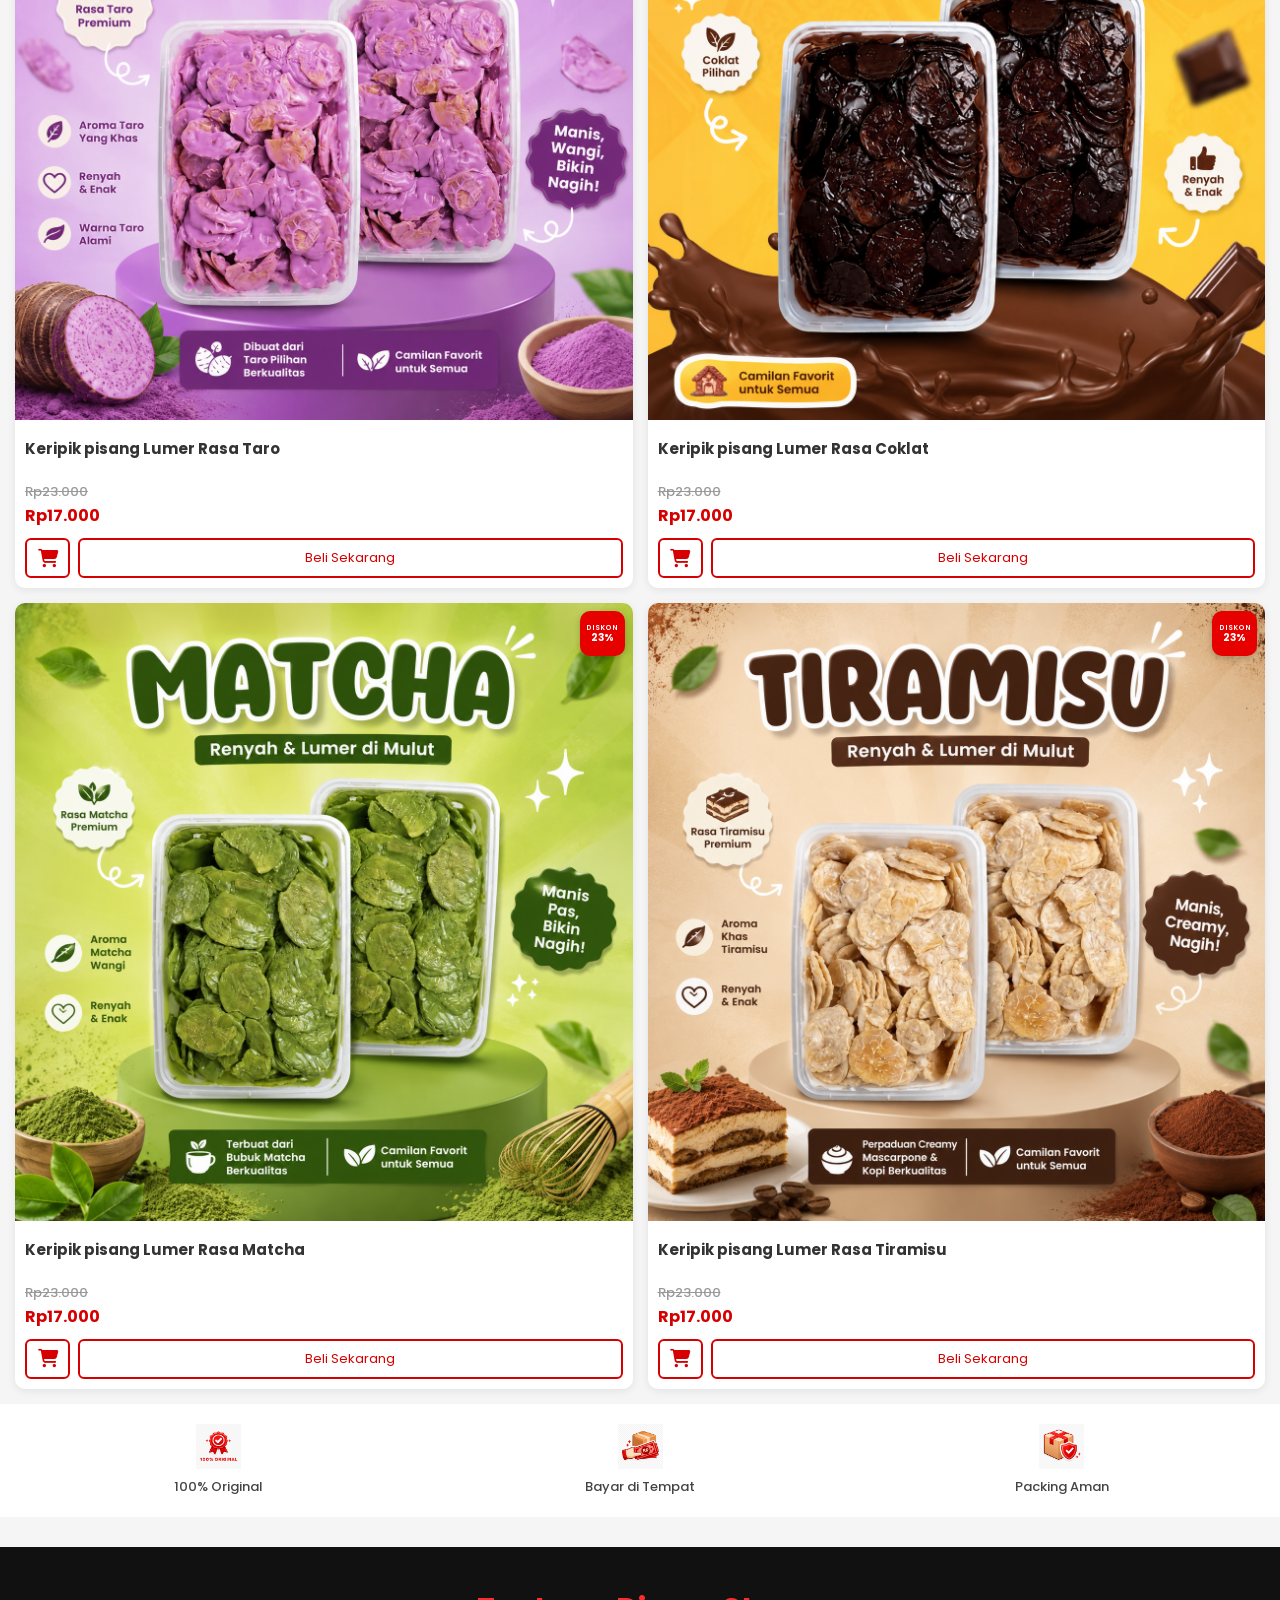
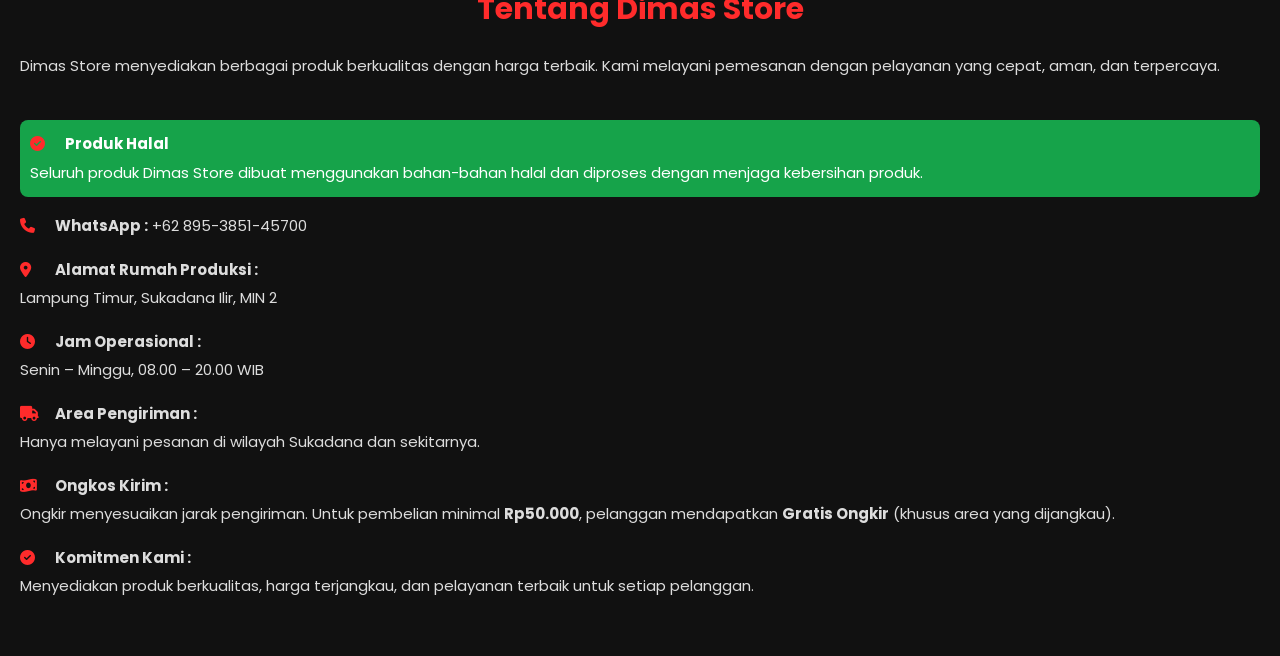
==== commit 44a9ee44: "Update index.html" ====
--- a/index.html
+++ b/index.html
@@ -138,7 +138,7 @@
             
 <h3> 1pcs isi 3 Lele Marinasi Bumbu Spesial Siap Masak</h3>
 <p class="harga">
-    <span class="harga-lama">Rp24.000</span><br>
+    <span class="harga-lama">Rp26.000</span><br>
     <span class="harga-baru">Rp19.000</span>
 </p>
 <div class="produk-btn">
@@ -159,10 +159,10 @@
     <strong>23%</strong>
             </div>
             <img src="produk3.jpg" alt="Keripik Lumer Rasa Taro">
-<h3>Keripik Lumer Rasa Taro</h3>
+<h3>Keripik pisang Lumer Rasa Taro</h3>
 <p class="harga">
-    <span class="harga-lama">Rp26.000</span><br>
-    <span class="harga-baru">Rp20.000</span>
+    <span class="harga-lama">Rp23.000</span><br>
+    <span class="harga-baru">Rp17.000</span>
 </p>
 
             <div class="produk-btn">
@@ -183,10 +183,10 @@
     <strong>23%</strong>
             </div>
     <img src="produk4.jpg" alt="Keripik Lumer Rasa Coklat">
-    <h3>Keripik Lumer Rasa Coklat</h3>
+    <h3>Keripik pisang Lumer Rasa Coklat</h3>
     <p class="harga">
-    <span class="harga-lama">Rp26.000</span><br>
-    <span class="harga-baru">Rp20.000</span>
+    <span class="harga-lama">Rp23.000</span><br>
+    <span class="harga-baru">Rp17.000</span>
     </p>
     <div class="produk-btn">
     <button class="btn-cart">
@@ -205,10 +205,10 @@
     <strong>23%</strong>
                 </div>
     <img src="produk5.jpg" alt="Keripik Lumer Rasa Matcha">
-    <h3>Keripik Lumer Rasa Matcha</h3>
+    <h3>Keripik pisang Lumer Rasa Matcha</h3>
     <p class="harga">
-    <span class="harga-lama">Rp26.000</span><br>
-    <span class="harga-baru">Rp20.000</span>
+    <span class="harga-lama">Rp23.000</span><br>
+    <span class="harga-baru">Rp17.000</span>
     </p>
     <div class="produk-btn">
     <button class="btn-cart">
@@ -228,11 +228,11 @@
             </div>
 
             <img src="produk6.jpg" alt="Keripik Lumer Rasa Tiramisu">
-<h3>Keripik Lumer Rasa Tiramisu</h3>
+<h3>Keripik pisang Lumer Rasa Tiramisu</h3>
 
             <p class="harga">
-    <span class="harga-lama">Rp26.000</span><br>
-    <span class="harga-baru">Rp20.000</span>
+    <span class="harga-lama">Rp23.000</span><br>
+    <span class="harga-baru">Rp17.000</span>
             </p>
 <div class="produk-btn">
     <button class="btn-cart">
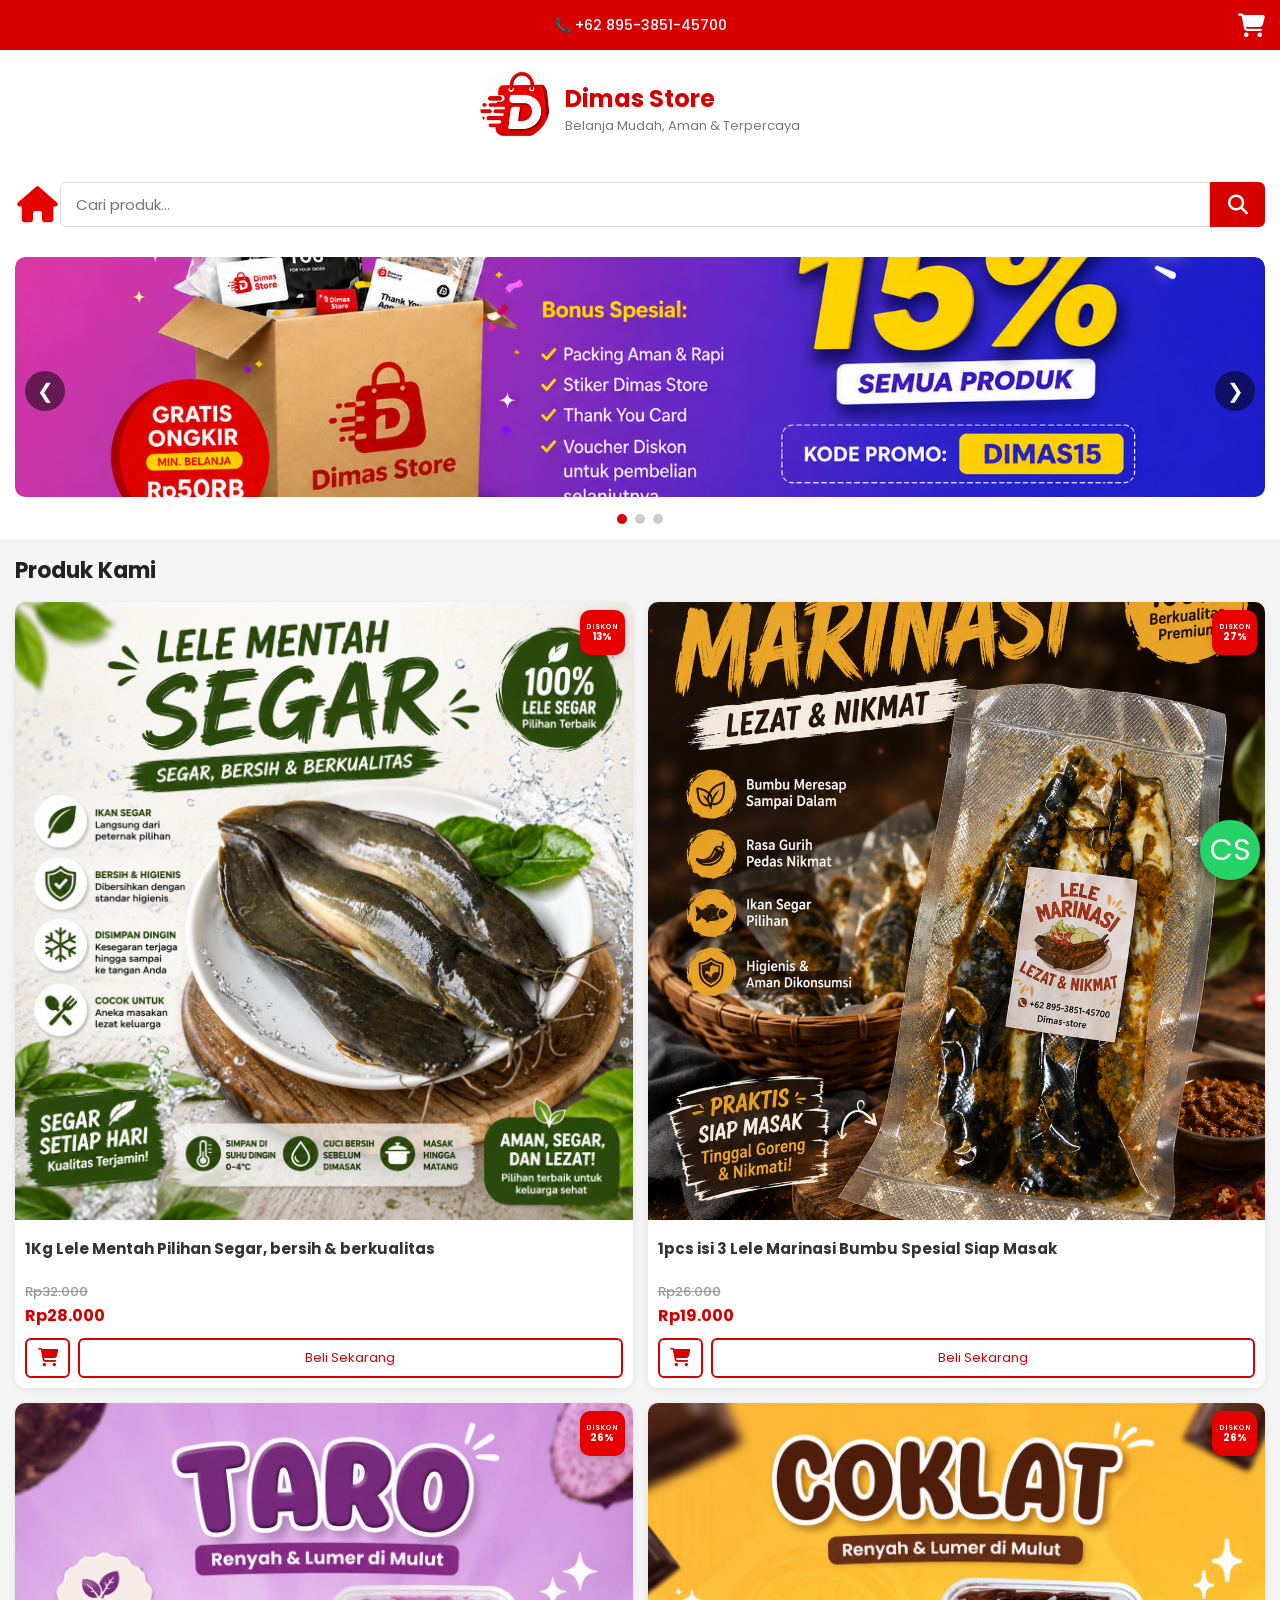
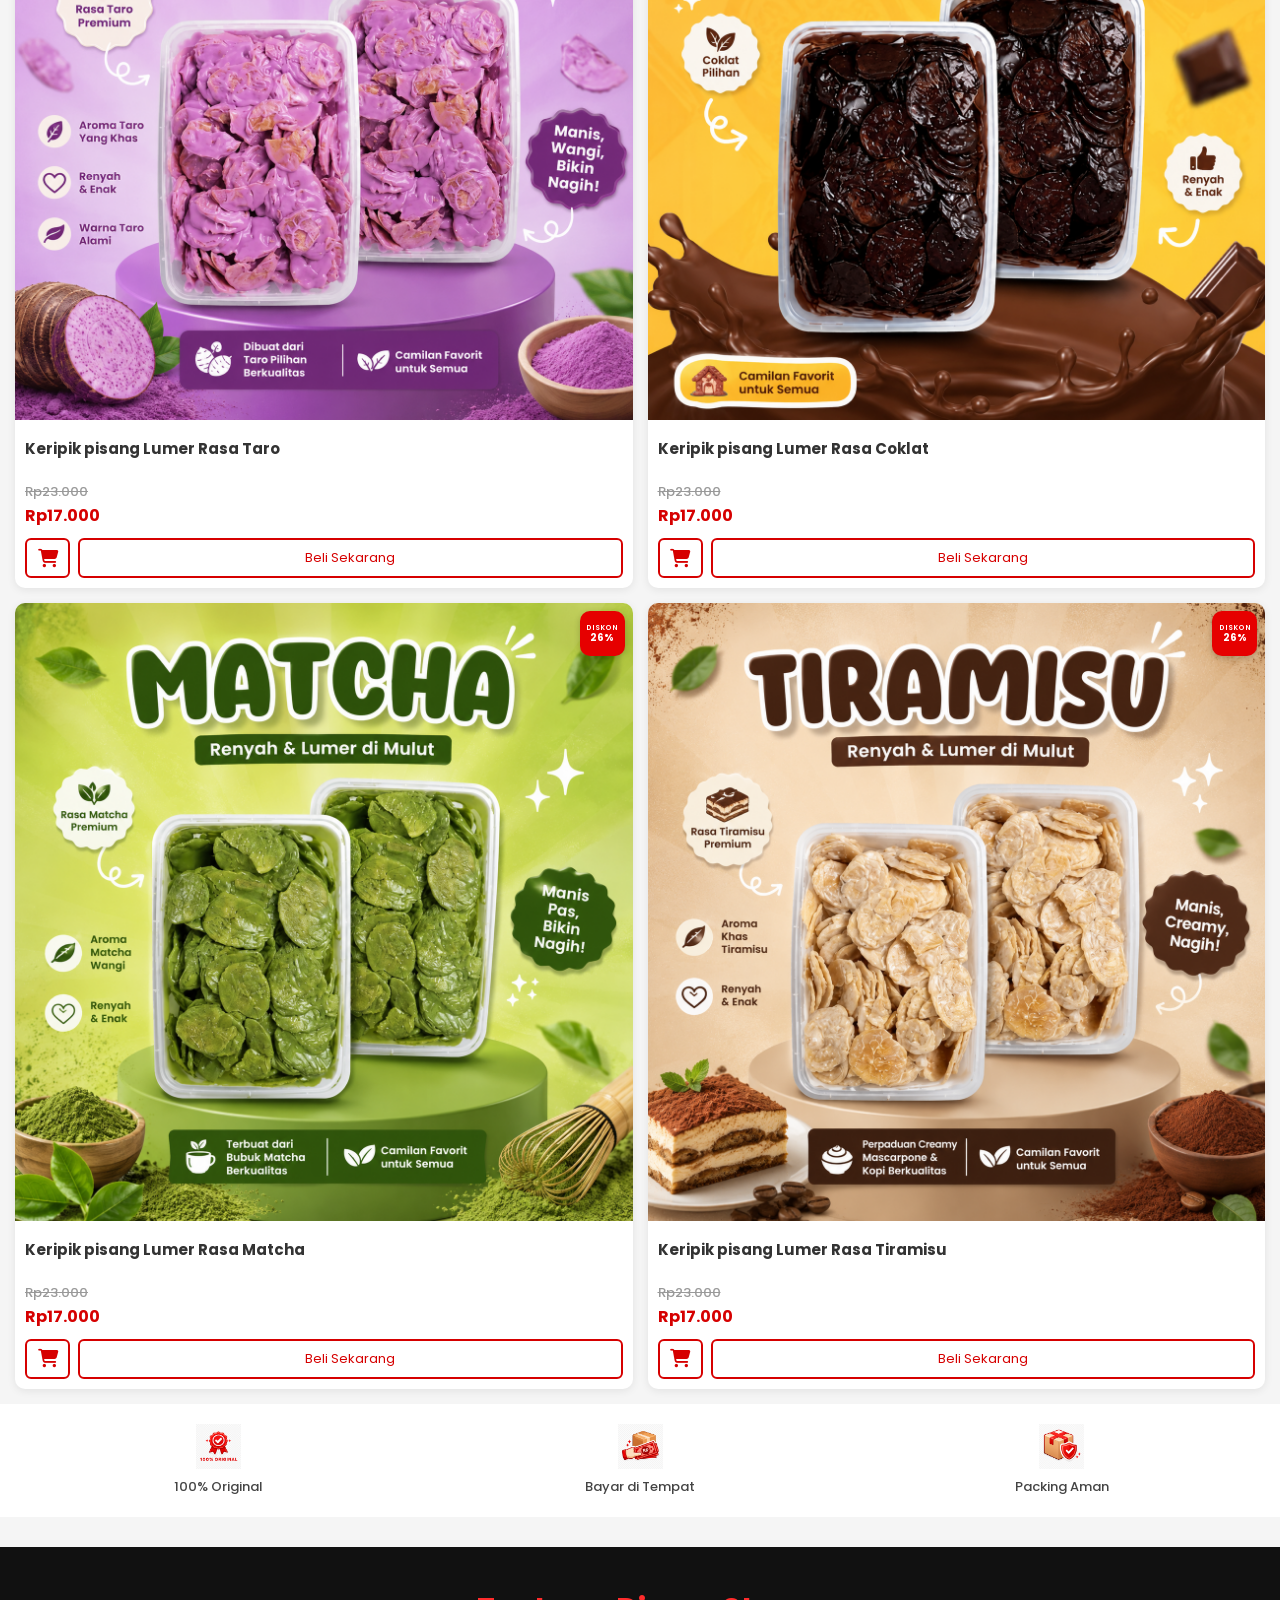
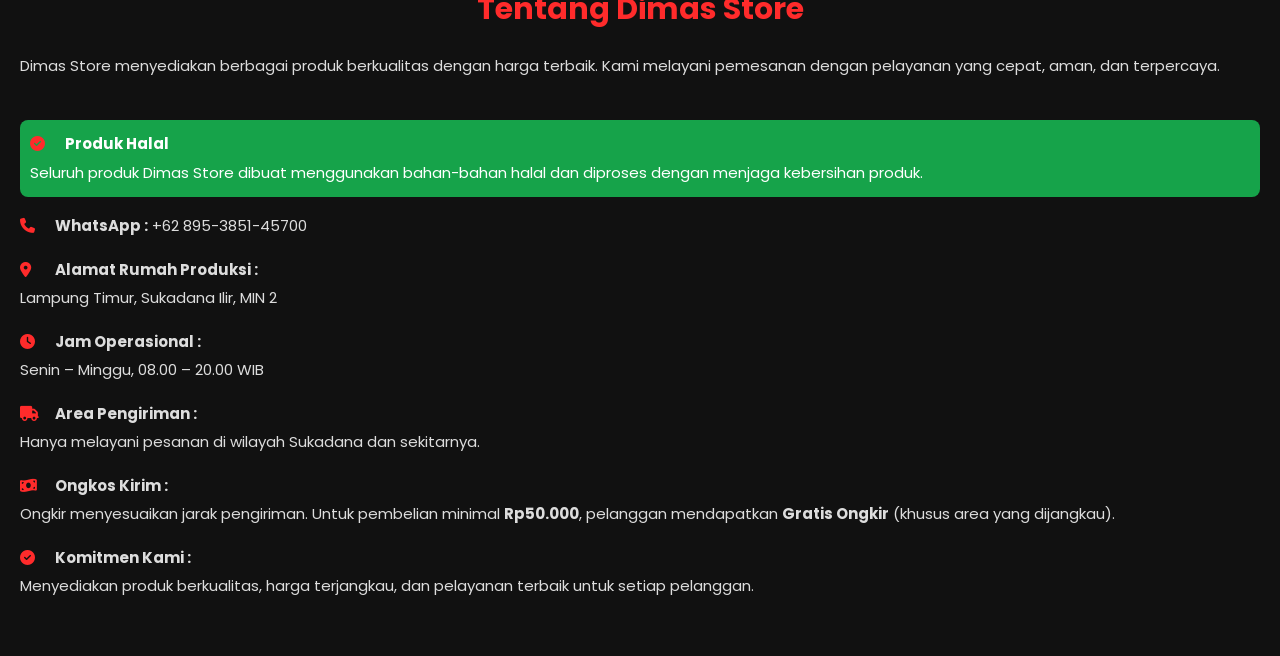
==== commit 3aee6877: "Update index.html" ====
--- a/index.html
+++ b/index.html
@@ -131,7 +131,7 @@
         <div class="produk-card">
 <div class="ribbon">
     <span>DISKON</span>
-    <strong>21%</strong>
+    <strong>27%</strong>
 </div>
 
 <img src="produk2.jpg" alt="Lele Marinasi Bumbu Spesial Siap Masak">
@@ -156,7 +156,7 @@
 
             <div class="ribbon">
     <span>DISKON</span>
-    <strong>23%</strong>
+    <strong>26%</strong>
             </div>
             <img src="produk3.jpg" alt="Keripik Lumer Rasa Taro">
 <h3>Keripik pisang Lumer Rasa Taro</h3>
@@ -180,7 +180,7 @@
         <div class="produk-card">
             <div class="ribbon">
     <span>DISKON</span>
-    <strong>23%</strong>
+    <strong>26%</strong>
             </div>
     <img src="produk4.jpg" alt="Keripik Lumer Rasa Coklat">
     <h3>Keripik pisang Lumer Rasa Coklat</h3>
@@ -202,7 +202,7 @@
             <div class="produk-card">
                 <div class="ribbon">
     <span>DISKON</span>
-    <strong>23%</strong>
+    <strong>26%</strong>
                 </div>
     <img src="produk5.jpg" alt="Keripik Lumer Rasa Matcha">
     <h3>Keripik pisang Lumer Rasa Matcha</h3>
@@ -224,7 +224,7 @@
         <div class="produk-card">
             <div class="ribbon">
     <span>DISKON</span>
-    <strong>23%</strong>
+    <strong>26%</strong>
             </div>
 
             <img src="produk6.jpg" alt="Keripik Lumer Rasa Tiramisu">
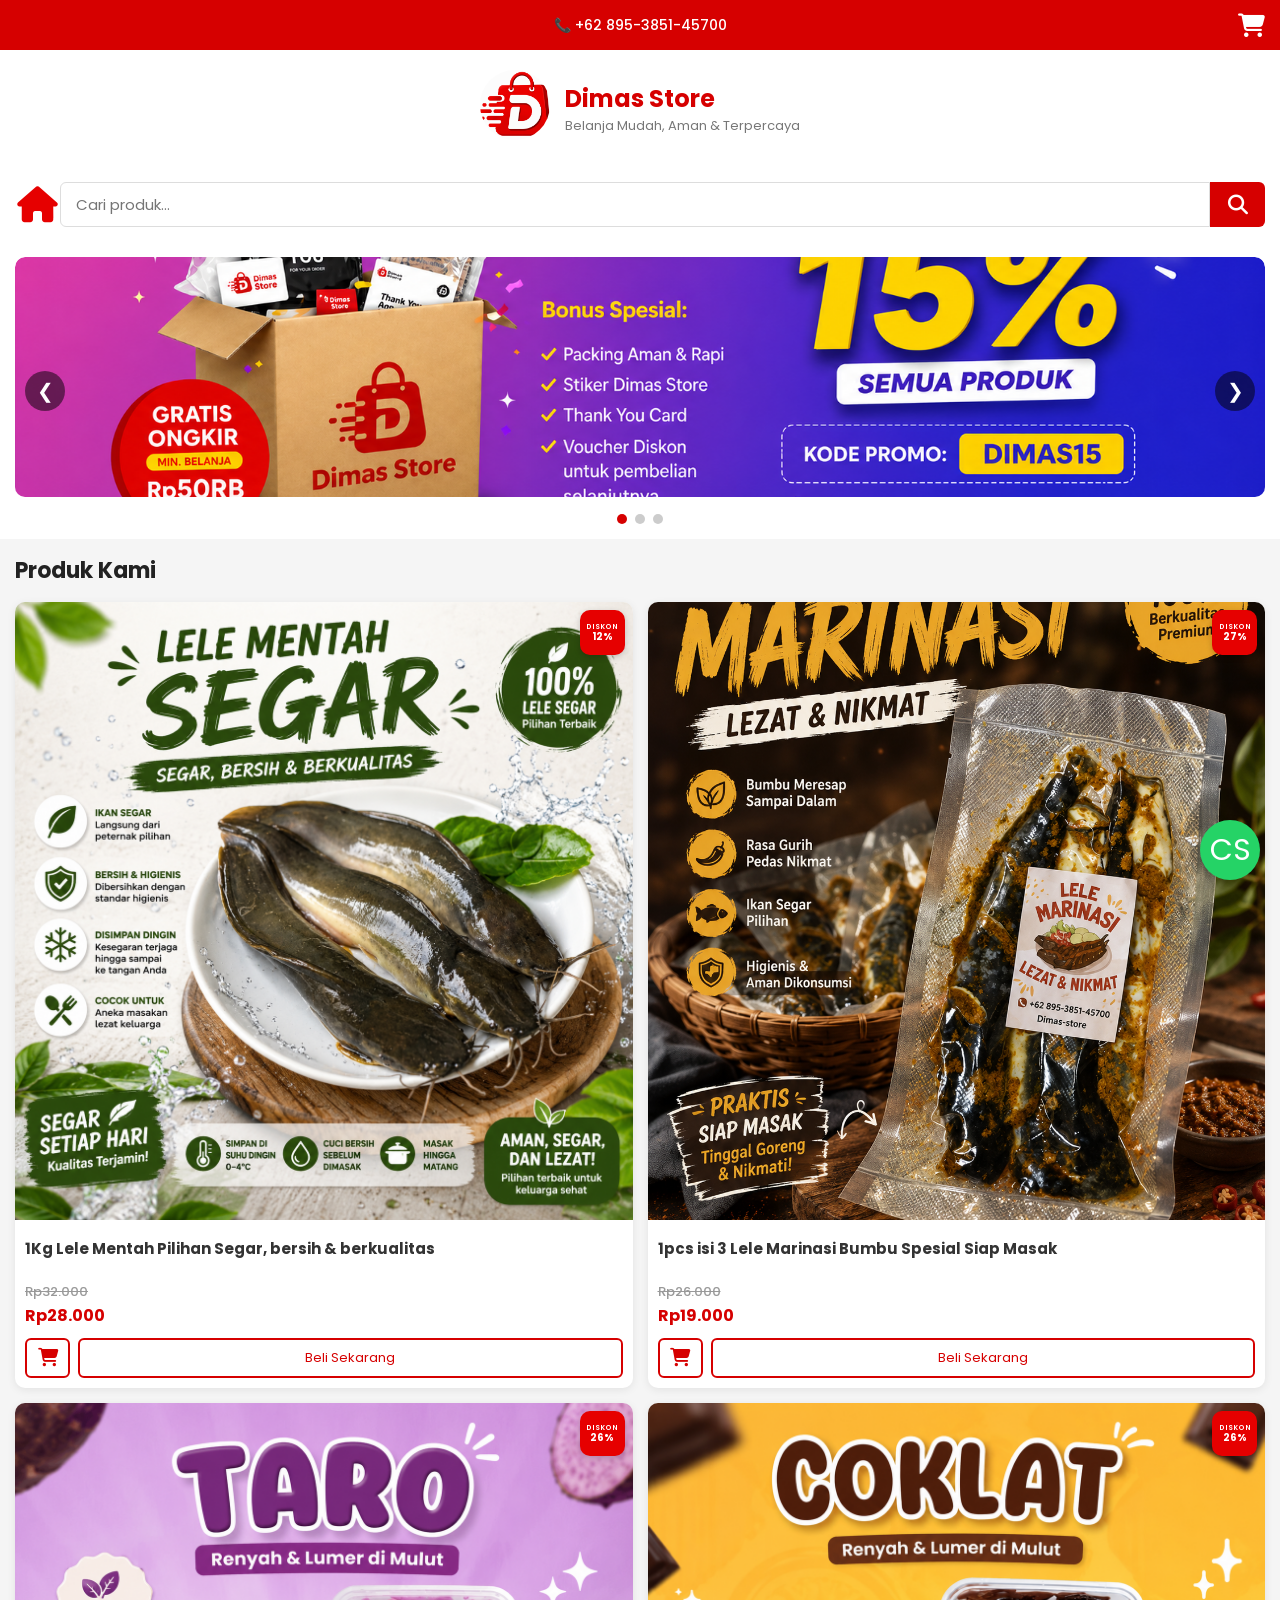
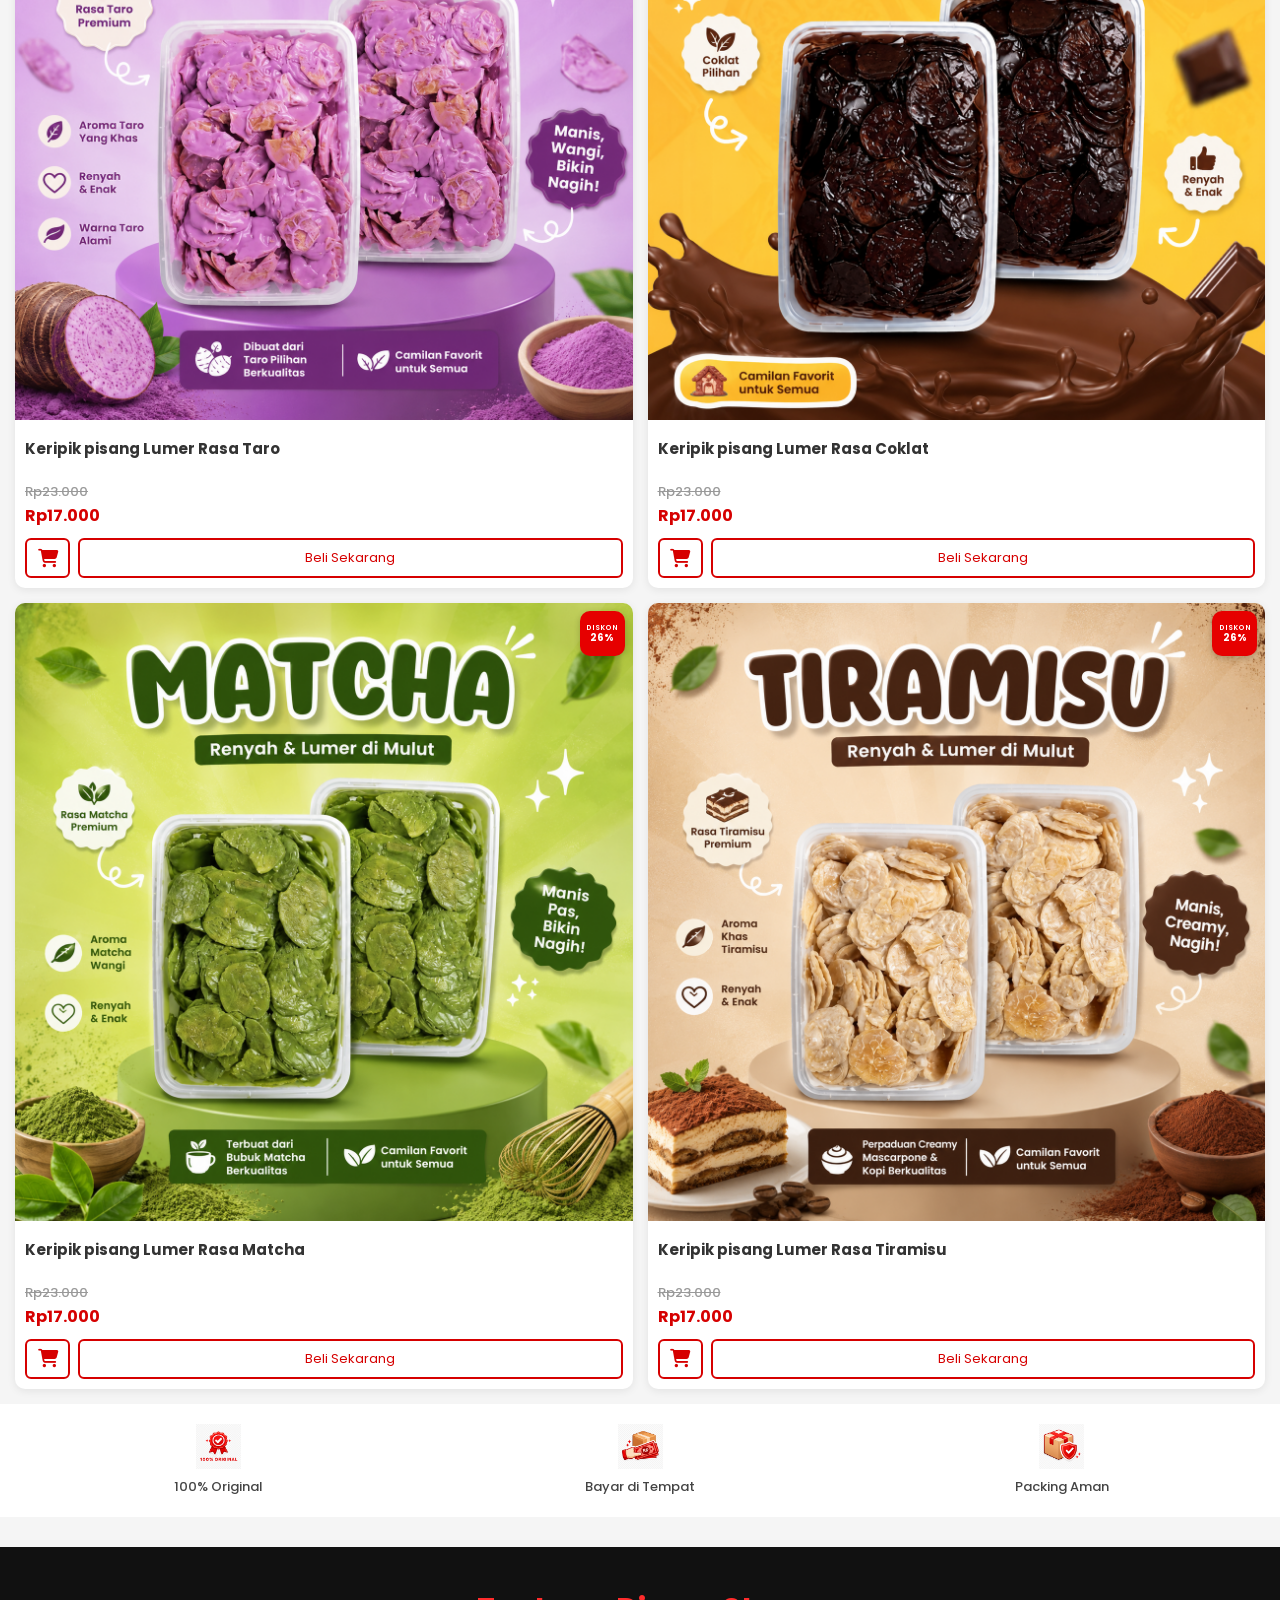
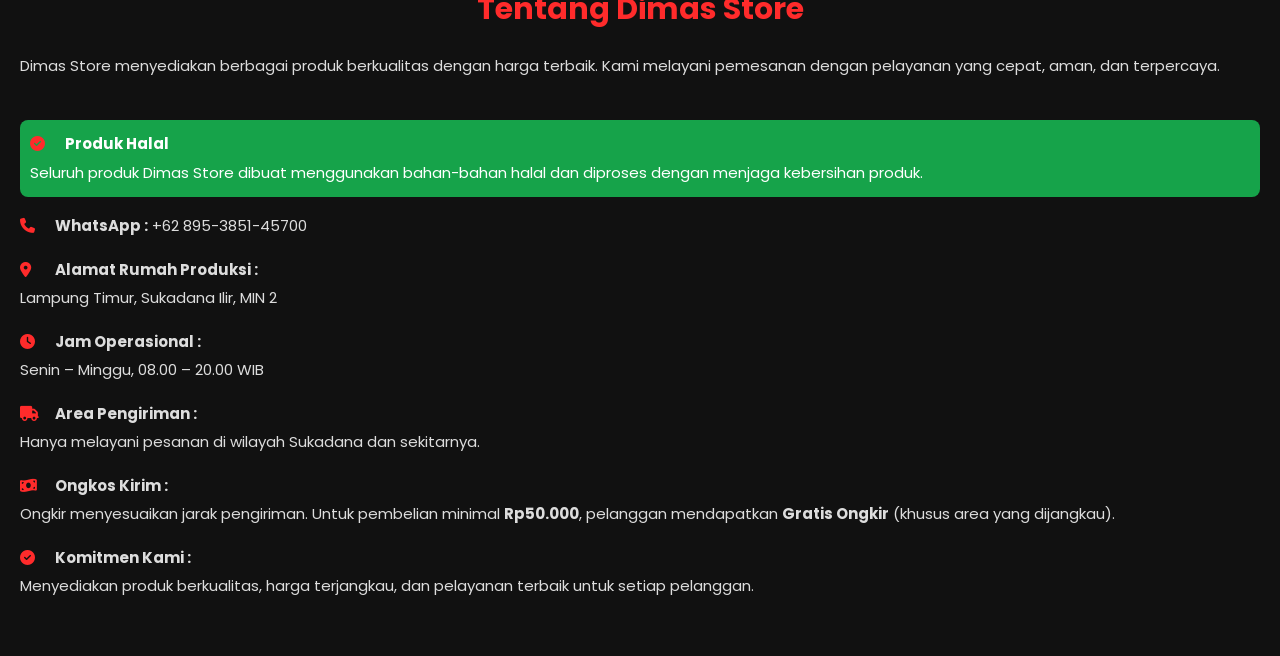
==== commit 85c6e818: "Update index.html" ====
--- a/index.html
+++ b/index.html
@@ -105,7 +105,7 @@
     
 <div class="ribbon">
     <span>DISKON</span>
-    <strong>13%</strong>
+    <strong>12%</strong>
 </div>
 
 <img src="produk1.jpg" alt="Lele Mentah Pilihan Segar Siap Diolah">
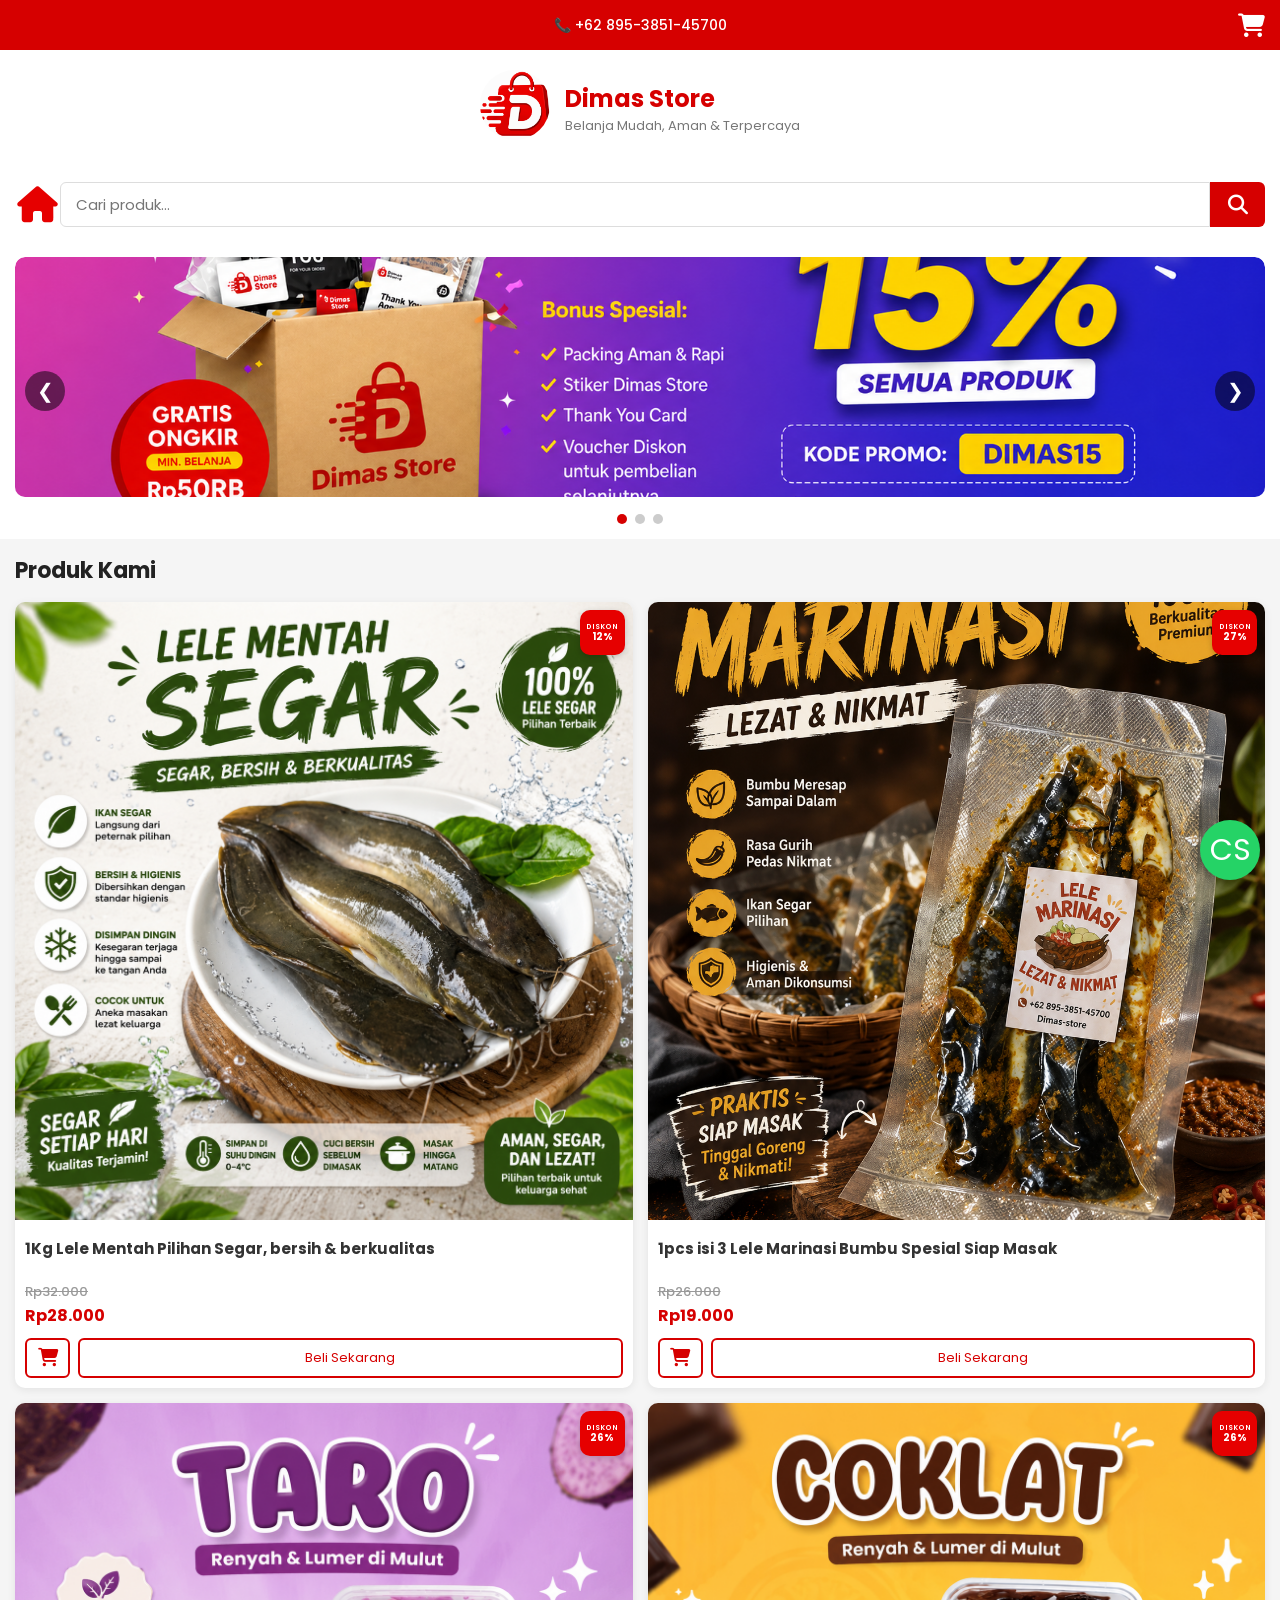
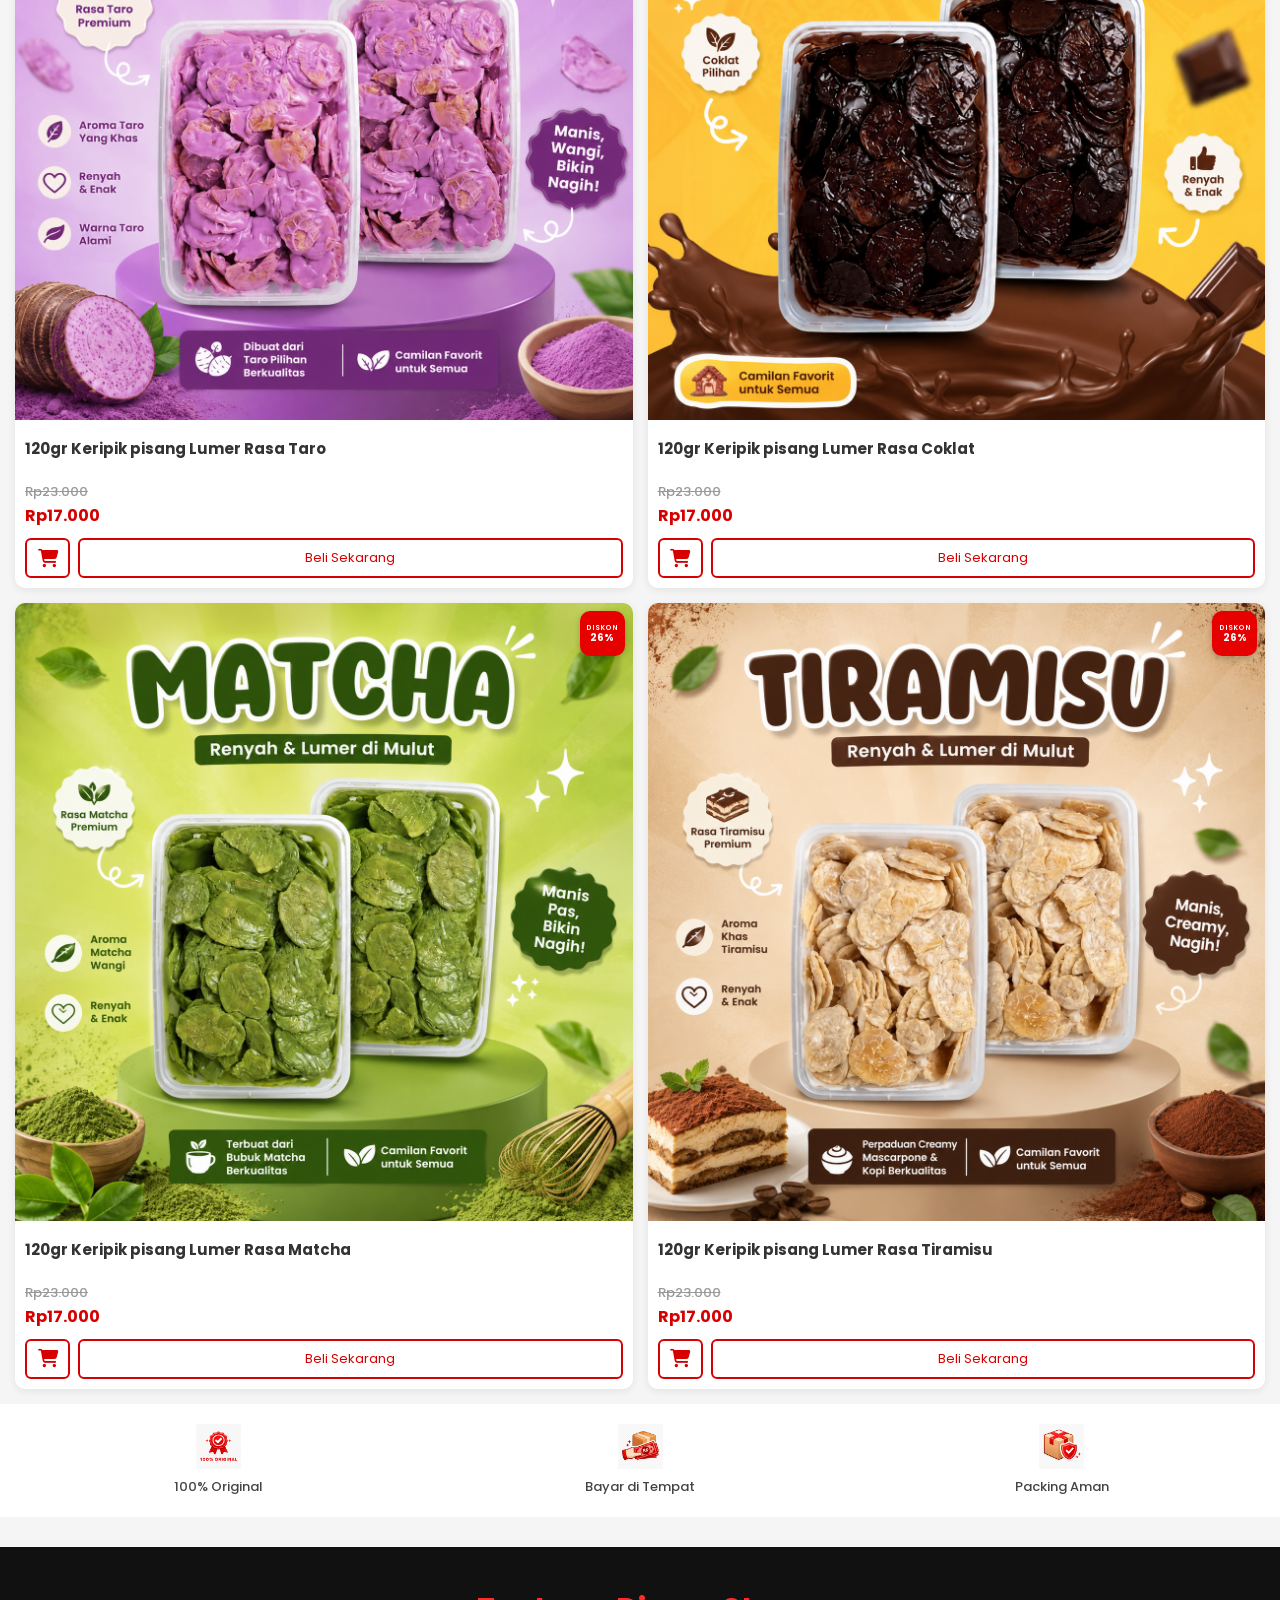
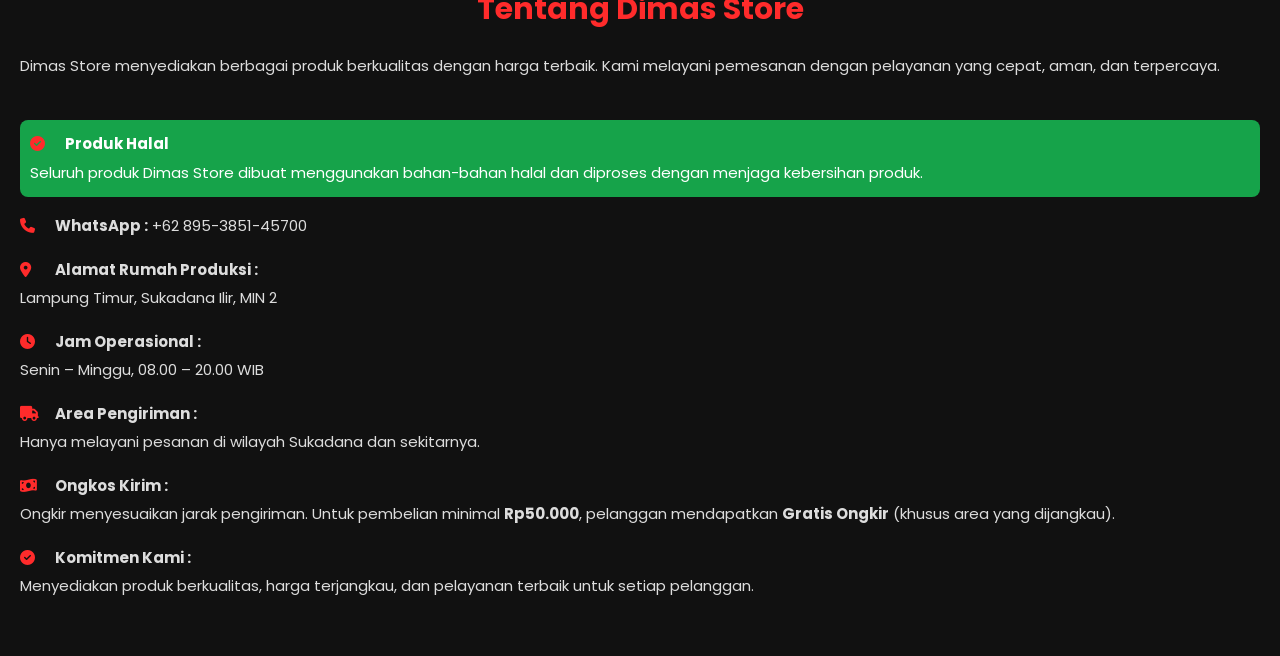
==== commit e482003c: "Update index.html" ====
--- a/index.html
+++ b/index.html
@@ -159,7 +159,7 @@
     <strong>26%</strong>
             </div>
             <img src="produk3.jpg" alt="Keripik Lumer Rasa Taro">
-<h3>Keripik pisang Lumer Rasa Taro</h3>
+<h3>120gr Keripik pisang Lumer Rasa Taro</h3>
 <p class="harga">
     <span class="harga-lama">Rp23.000</span><br>
     <span class="harga-baru">Rp17.000</span>
@@ -183,7 +183,7 @@
     <strong>26%</strong>
             </div>
     <img src="produk4.jpg" alt="Keripik Lumer Rasa Coklat">
-    <h3>Keripik pisang Lumer Rasa Coklat</h3>
+    <h3>120gr Keripik pisang Lumer Rasa Coklat</h3>
     <p class="harga">
     <span class="harga-lama">Rp23.000</span><br>
     <span class="harga-baru">Rp17.000</span>
@@ -205,7 +205,7 @@
     <strong>26%</strong>
                 </div>
     <img src="produk5.jpg" alt="Keripik Lumer Rasa Matcha">
-    <h3>Keripik pisang Lumer Rasa Matcha</h3>
+    <h3>120gr Keripik pisang Lumer Rasa Matcha</h3>
     <p class="harga">
     <span class="harga-lama">Rp23.000</span><br>
     <span class="harga-baru">Rp17.000</span>
@@ -228,7 +228,7 @@
             </div>
 
             <img src="produk6.jpg" alt="Keripik Lumer Rasa Tiramisu">
-<h3>Keripik pisang Lumer Rasa Tiramisu</h3>
+<h3>120gr Keripik pisang Lumer Rasa Tiramisu</h3>
 
             <p class="harga">
     <span class="harga-lama">Rp23.000</span><br>
